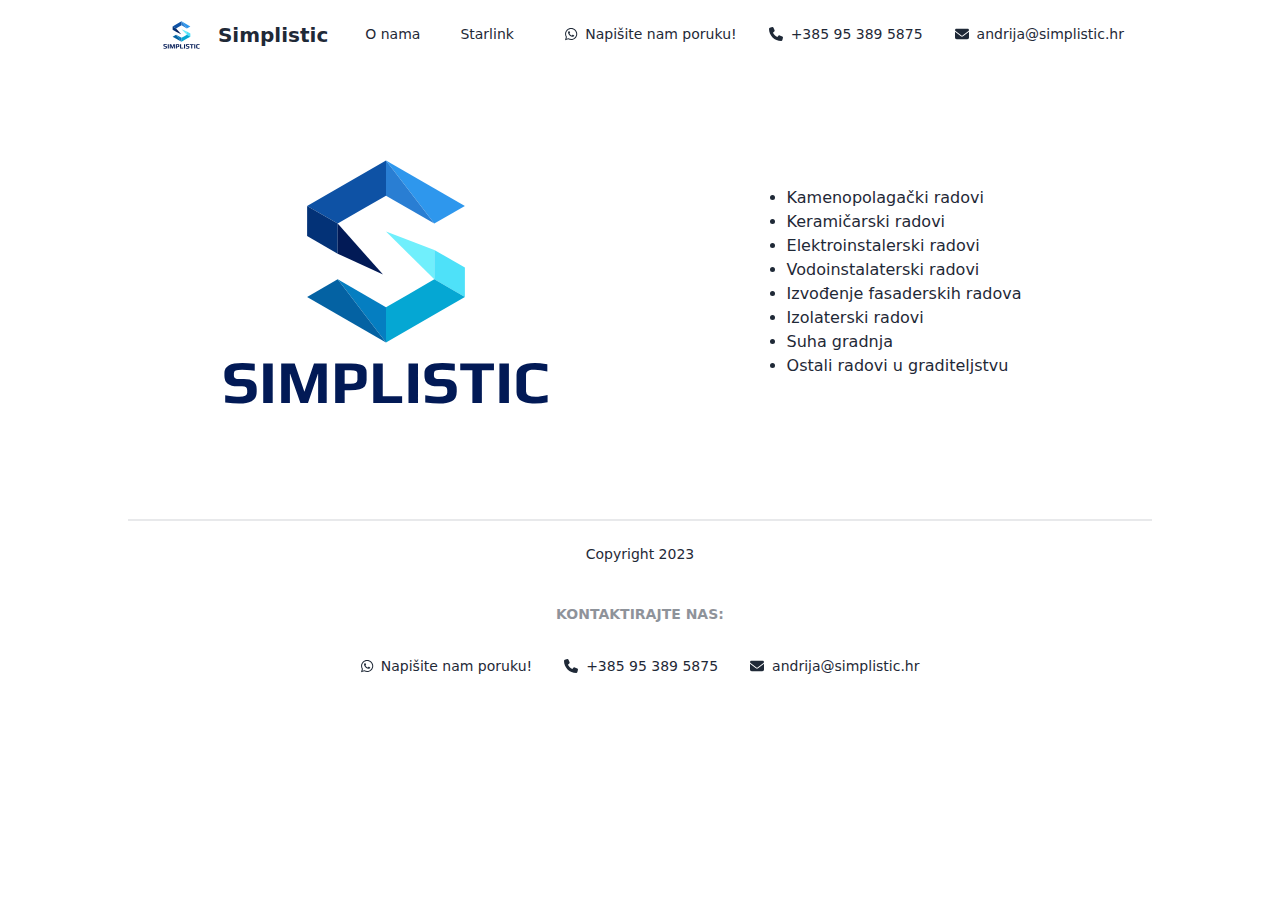
==== docs/index.html @ 5094aab7 "add starlink" ====
<!doctype html>
<html lang="en">
  <head>
    <meta charset="utf-8">
    <meta http-equiv="x-ua-compatible" content="ie=edge">
    <meta name="viewport" content="width=device-width, initial-scale=1">
    
    <meta name="description" content="Simplistic d.o.o. pruža vrhunske usluge kamenopolagačkih, keramičarskih, elektroinstalaterskih, vodoinstalaterskih, fasaderskih i izolaterskih radova te suhe gradnje. Lokalizirani u blizini Splita, naša stručnost i posvećenost kvaliteti čine nas pravim izborom za Vaše građevinske projekte. Kontaktirajte nas danas kako bismo zajedno ostvarili Vašu viziju.">
    
    <title>simplistic.hr - Home</title>
    <link rel="icon" type="image/x-icon" href="./images/favicon.ico">
    <link rel="stylesheet" type="text/css" href="./css/style.css">
    <script defer src="./js/fontawesome.min.js"></script>
    <!-- Matomo -->
    <script src="./js/analytics.js"></script>
    <script src="https://analytics.marijan.pro/matomo.js" async defer></script>
    <!-- End Matomo Code -->
  </head>
  <body>
    <div class="max-w-5xl m-auto">
      <header>
        <nav class="navbar bg-base-100">
          <div class="navbar-start">
            <a class="btn btn-ghost normal-case text-xl" href="./index.html">
              <img class="h-12" src="./images/simplistic-logo.svg" alt="simplistic.hr">
              Simplistic
            </a>
            <ul class="menu menu-horizontal px-1">
              <li><a href="./pages/about.html">O nama</a></li>
            </ul>
            <ul class="menu menu-horizontal px-1">
              <li><a href="./pages/starlink.html">Starlink</a></li>
            </ul>
          </div>
          <div class="navbar-end">
            <div class="hidden md:flex">
              <!-- external links -->
              <ul class="menu menu-horizontal px-1">
                <li>
                  <a href="https://wa.me/385953895875" class="text-sm"><i class="fa-brands fa-whatsapp"></i>Napišite nam
                    poruku!</a>
                </li>
                <li>
                  <a href="tel:+385953895875" class="text-sm"><i class="fa-solid fa-phone"></i>+385 95 389 5875</a>
                </li>
                <li>
                  <a href="mailto:andrija@simplistic.hr?subject=Upit&body=Poruka" class="text-sm"><i class="fa-solid fa-envelope"></i>andrija@simplistic.hr</a>
                </li>
              </ul>
            </div>
          </div>
        </nav>
      </header>
      <main>
        <div class="m-auto px-1">
          <div class="grid md:grid-cols-2 sm:grid-cols-1">
  <div class="container mx-auto">
    <img src="./images/simplistic-logo.svg" alt="simplistic.hr">
  </div>
  <div class="flex m-auto">
    <ul class="list-disc lis-inside pl-5">
      <li>Kamenopolagački radovi</li>
      <li>Keramičarski radovi</li>
      <li>Elektroinstalerski radovi</li>
      <li>Vodoinstalaterski radovi</li>
      <li>Izvođenje fasaderskih radova</li>
      <li>Izolaterski radovi</li>
      <li>Suha gradnja</li>
      <li>Ostali radovi u graditeljstvu</li>
    </ul>
  </div>
</div>

        </div>
      </main>
      <div class="divider"></div>
      <footer class="footer footer-center bg-base-100">
        <div>
          <p>Copyright 2023</p>
        </div>
        <div>
          <span class="footer-title">Kontaktirajte nas:</span>
          <ul class="menu menu-horizontal px-1">
            <li>
              <a href="https://wa.me/385953895875" class="text-sm"><i class="fa-brands fa-whatsapp"></i>Napišite nam poruku!</a>
            </li>
            <li>
              <a href="tel:+385953895875" class="text-sm"><i class="fa-solid fa-phone"></i>+385 95 389 5875</a>
            </li>
            <li>
              <a href="mailto:andrija@simplistic.hr?subject=Upit&body=Poruka" class="text-sm"><i class="fa-solid fa-envelope"></i>andrija@simplistic.hr</a>
            </li>
          </ul>
        </div>
      </footer>
    </div>
  </body>
</html>
---- docs/css/style.css ----
/*
! tailwindcss v3.3.3 | MIT License | https://tailwindcss.com
*/

/*
1. Prevent padding and border from affecting element width. (https://github.com/mozdevs/cssremedy/issues/4)
2. Allow adding a border to an element by just adding a border-width. (https://github.com/tailwindcss/tailwindcss/pull/116)
*/

*,
::before,
::after {
  box-sizing: border-box;
  /* 1 */
  border-width: 0;
  /* 2 */
  border-style: solid;
  /* 2 */
  border-color: #e5e7eb;
  /* 2 */
}

::before,
::after {
  --tw-content: '';
}

/*
1. Use a consistent sensible line-height in all browsers.
2. Prevent adjustments of font size after orientation changes in iOS.
3. Use a more readable tab size.
4. Use the user's configured `sans` font-family by default.
5. Use the user's configured `sans` font-feature-settings by default.
6. Use the user's configured `sans` font-variation-settings by default.
*/

html {
  line-height: 1.5;
  /* 1 */
  -webkit-text-size-adjust: 100%;
  /* 2 */
  -moz-tab-size: 4;
  /* 3 */
  -o-tab-size: 4;
     tab-size: 4;
  /* 3 */
  font-family: ui-sans-serif, system-ui, -apple-system, BlinkMacSystemFont, "Segoe UI", Roboto, "Helvetica Neue", Arial, "Noto Sans", sans-serif, "Apple Color Emoji", "Segoe UI Emoji", "Segoe UI Symbol", "Noto Color Emoji";
  /* 4 */
  font-feature-settings: normal;
  /* 5 */
  font-variation-settings: normal;
  /* 6 */
}

/*
1. Remove the margin in all browsers.
2. Inherit line-height from `html` so users can set them as a class directly on the `html` element.
*/

body {
  margin: 0;
  /* 1 */
  line-height: inherit;
  /* 2 */
}

/*
1. Add the correct height in Firefox.
2. Correct the inheritance of border color in Firefox. (https://bugzilla.mozilla.org/show_bug.cgi?id=190655)
3. Ensure horizontal rules are visible by default.
*/

hr {
  height: 0;
  /* 1 */
  color: inherit;
  /* 2 */
  border-top-width: 1px;
  /* 3 */
}

/*
Add the correct text decoration in Chrome, Edge, and Safari.
*/

abbr:where([title]) {
  -webkit-text-decoration: underline dotted;
          text-decoration: underline dotted;
}

/*
Remove the default font size and weight for headings.
*/

h1,
h2,
h3,
h4,
h5,
h6 {
  font-size: inherit;
  font-weight: inherit;
}

/*
Reset links to optimize for opt-in styling instead of opt-out.
*/

a {
  color: inherit;
  text-decoration: inherit;
}

/*
Add the correct font weight in Edge and Safari.
*/

b,
strong {
  font-weight: bolder;
}

/*
1. Use the user's configured `mono` font family by default.
2. Correct the odd `em` font sizing in all browsers.
*/

code,
kbd,
samp,
pre {
  font-family: ui-monospace, SFMono-Regular, Menlo, Monaco, Consolas, "Liberation Mono", "Courier New", monospace;
  /* 1 */
  font-size: 1em;
  /* 2 */
}

/*
Add the correct font size in all browsers.
*/

small {
  font-size: 80%;
}

/*
Prevent `sub` and `sup` elements from affecting the line height in all browsers.
*/

sub,
sup {
  font-size: 75%;
  line-height: 0;
  position: relative;
  vertical-align: baseline;
}

sub {
  bottom: -0.25em;
}

sup {
  top: -0.5em;
}

/*
1. Remove text indentation from table contents in Chrome and Safari. (https://bugs.chromium.org/p/chromium/issues/detail?id=999088, https://bugs.webkit.org/show_bug.cgi?id=201297)
2. Correct table border color inheritance in all Chrome and Safari. (https://bugs.chromium.org/p/chromium/issues/detail?id=935729, https://bugs.webkit.org/show_bug.cgi?id=195016)
3. Remove gaps between table borders by default.
*/

table {
  text-indent: 0;
  /* 1 */
  border-color: inherit;
  /* 2 */
  border-collapse: collapse;
  /* 3 */
}

/*
1. Change the font styles in all browsers.
2. Remove the margin in Firefox and Safari.
3. Remove default padding in all browsers.
*/

button,
input,
optgroup,
select,
textarea {
  font-family: inherit;
  /* 1 */
  font-feature-settings: inherit;
  /* 1 */
  font-variation-settings: inherit;
  /* 1 */
  font-size: 100%;
  /* 1 */
  font-weight: inherit;
  /* 1 */
  line-height: inherit;
  /* 1 */
  color: inherit;
  /* 1 */
  margin: 0;
  /* 2 */
  padding: 0;
  /* 3 */
}

/*
Remove the inheritance of text transform in Edge and Firefox.
*/

button,
select {
  text-transform: none;
}

/*
1. Correct the inability to style clickable types in iOS and Safari.
2. Remove default button styles.
*/

button,
[type='button'],
[type='reset'],
[type='submit'] {
  -webkit-appearance: button;
  /* 1 */
  background-color: transparent;
  /* 2 */
  background-image: none;
  /* 2 */
}

/*
Use the modern Firefox focus style for all focusable elements.
*/

:-moz-focusring {
  outline: auto;
}

/*
Remove the additional `:invalid` styles in Firefox. (https://github.com/mozilla/gecko-dev/blob/2f9eacd9d3d995c937b4251a5557d95d494c9be1/layout/style/res/forms.css#L728-L737)
*/

:-moz-ui-invalid {
  box-shadow: none;
}

/*
Add the correct vertical alignment in Chrome and Firefox.
*/

progress {
  vertical-align: baseline;
}

/*
Correct the cursor style of increment and decrement buttons in Safari.
*/

::-webkit-inner-spin-button,
::-webkit-outer-spin-button {
  height: auto;
}

/*
1. Correct the odd appearance in Chrome and Safari.
2. Correct the outline style in Safari.
*/

[type='search'] {
  -webkit-appearance: textfield;
  /* 1 */
  outline-offset: -2px;
  /* 2 */
}

/*
Remove the inner padding in Chrome and Safari on macOS.
*/

::-webkit-search-decoration {
  -webkit-appearance: none;
}

/*
1. Correct the inability to style clickable types in iOS and Safari.
2. Change font properties to `inherit` in Safari.
*/

::-webkit-file-upload-button {
  -webkit-appearance: button;
  /* 1 */
  font: inherit;
  /* 2 */
}

/*
Add the correct display in Chrome and Safari.
*/

summary {
  display: list-item;
}

/*
Removes the default spacing and border for appropriate elements.
*/

blockquote,
dl,
dd,
h1,
h2,
h3,
h4,
h5,
h6,
hr,
figure,
p,
pre {
  margin: 0;
}

fieldset {
  margin: 0;
  padding: 0;
}

legend {
  padding: 0;
}

ol,
ul,
menu {
  list-style: none;
  margin: 0;
  padding: 0;
}

/*
Reset default styling for dialogs.
*/

dialog {
  padding: 0;
}

/*
Prevent resizing textareas horizontally by default.
*/

textarea {
  resize: vertical;
}

/*
1. Reset the default placeholder opacity in Firefox. (https://github.com/tailwindlabs/tailwindcss/issues/3300)
2. Set the default placeholder color to the user's configured gray 400 color.
*/

input::-moz-placeholder, textarea::-moz-placeholder {
  opacity: 1;
  /* 1 */
  color: #9ca3af;
  /* 2 */
}

input::placeholder,
textarea::placeholder {
  opacity: 1;
  /* 1 */
  color: #9ca3af;
  /* 2 */
}

/*
Set the default cursor for buttons.
*/

button,
[role="button"] {
  cursor: pointer;
}

/*
Make sure disabled buttons don't get the pointer cursor.
*/

:disabled {
  cursor: default;
}

/*
1. Make replaced elements `display: block` by default. (https://github.com/mozdevs/cssremedy/issues/14)
2. Add `vertical-align: middle` to align replaced elements more sensibly by default. (https://github.com/jensimmons/cssremedy/issues/14#issuecomment-634934210)
   This can trigger a poorly considered lint error in some tools but is included by design.
*/

img,
svg,
video,
canvas,
audio,
iframe,
embed,
object {
  display: block;
  /* 1 */
  vertical-align: middle;
  /* 2 */
}

/*
Constrain images and videos to the parent width and preserve their intrinsic aspect ratio. (https://github.com/mozdevs/cssremedy/issues/14)
*/

img,
video {
  max-width: 100%;
  height: auto;
}

/* Make elements with the HTML hidden attribute stay hidden by default */

[hidden] {
  display: none;
}

:root,
[data-theme] {
  background-color: hsl(var(--b1) / var(--tw-bg-opacity, 1));
  color: hsl(var(--bc) / var(--tw-text-opacity, 1));
}

html {
  -webkit-tap-highlight-color: transparent;
}

:root {
  color-scheme: light;
  --pf: 259 94% 44%;
  --sf: 314 100% 40%;
  --af: 174 75% 39%;
  --nf: 214 20% 14%;
  --in: 198 93% 60%;
  --su: 158 64% 52%;
  --wa: 43 96% 56%;
  --er: 0 91% 71%;
  --inc: 198 100% 12%;
  --suc: 158 100% 10%;
  --wac: 43 100% 11%;
  --erc: 0 100% 14%;
  --rounded-box: 1rem;
  --rounded-btn: 0.5rem;
  --rounded-badge: 1.9rem;
  --animation-btn: 0.25s;
  --animation-input: .2s;
  --btn-text-case: uppercase;
  --btn-focus-scale: 0.95;
  --border-btn: 1px;
  --tab-border: 1px;
  --tab-radius: 0.5rem;
  --p: 259 94% 51%;
  --pc: 259 96% 91%;
  --s: 314 100% 47%;
  --sc: 314 100% 91%;
  --a: 174 75% 46%;
  --ac: 174 75% 11%;
  --n: 214 20% 21%;
  --nc: 212 19% 87%;
  --b1: 0 0% 100%;
  --b2: 0 0% 95%;
  --b3: 180 2% 90%;
  --bc: 215 28% 17%;
}

[data-theme=light] {
  color-scheme: light;
  --pf: 259 94% 44%;
  --sf: 314 100% 40%;
  --af: 174 75% 39%;
  --nf: 214 20% 14%;
  --in: 198 93% 60%;
  --su: 158 64% 52%;
  --wa: 43 96% 56%;
  --er: 0 91% 71%;
  --inc: 198 100% 12%;
  --suc: 158 100% 10%;
  --wac: 43 100% 11%;
  --erc: 0 100% 14%;
  --rounded-box: 1rem;
  --rounded-btn: 0.5rem;
  --rounded-badge: 1.9rem;
  --animation-btn: 0.25s;
  --animation-input: .2s;
  --btn-text-case: uppercase;
  --btn-focus-scale: 0.95;
  --border-btn: 1px;
  --tab-border: 1px;
  --tab-radius: 0.5rem;
  --p: 259 94% 51%;
  --pc: 259 96% 91%;
  --s: 314 100% 47%;
  --sc: 314 100% 91%;
  --a: 174 75% 46%;
  --ac: 174 75% 11%;
  --n: 214 20% 21%;
  --nc: 212 19% 87%;
  --b1: 0 0% 100%;
  --b2: 0 0% 95%;
  --b3: 180 2% 90%;
  --bc: 215 28% 17%;
}

[data-theme=cupcake] {
  color-scheme: light;
  --pf: 183 47% 52%;
  --sf: 338 71% 71%;
  --af: 39 84% 51%;
  --nf: 280 46% 7%;
  --in: 198 93% 60%;
  --su: 158 64% 52%;
  --wa: 43 96% 56%;
  --er: 0 91% 71%;
  --pc: 183 20% 13%;
  --sc: 340 15% 16%;
  --ac: 37 41% 13%;
  --nc: 283 9% 81%;
  --inc: 198 100% 12%;
  --suc: 158 100% 10%;
  --wac: 43 100% 11%;
  --erc: 0 100% 14%;
  --rounded-box: 1rem;
  --rounded-badge: 1.9rem;
  --animation-btn: 0.25s;
  --animation-input: .2s;
  --btn-text-case: uppercase;
  --btn-focus-scale: 0.95;
  --border-btn: 1px;
  --p: 183 47% 59%;
  --s: 338 71% 78%;
  --a: 39 84% 58%;
  --n: 280 46% 14%;
  --b1: 24 33% 97%;
  --b2: 27 22% 92%;
  --b3: 23 14% 89%;
  --bc: 280 46% 14%;
  --rounded-btn: 1.9rem;
  --tab-border: 2px;
  --tab-radius: .5rem;
}

*, ::before, ::after {
  --tw-border-spacing-x: 0;
  --tw-border-spacing-y: 0;
  --tw-translate-x: 0;
  --tw-translate-y: 0;
  --tw-rotate: 0;
  --tw-skew-x: 0;
  --tw-skew-y: 0;
  --tw-scale-x: 1;
  --tw-scale-y: 1;
  --tw-pan-x:  ;
  --tw-pan-y:  ;
  --tw-pinch-zoom:  ;
  --tw-scroll-snap-strictness: proximity;
  --tw-gradient-from-position:  ;
  --tw-gradient-via-position:  ;
  --tw-gradient-to-position:  ;
  --tw-ordinal:  ;
  --tw-slashed-zero:  ;
  --tw-numeric-figure:  ;
  --tw-numeric-spacing:  ;
  --tw-numeric-fraction:  ;
  --tw-ring-inset:  ;
  --tw-ring-offset-width: 0px;
  --tw-ring-offset-color: #fff;
  --tw-ring-color: rgb(59 130 246 / 0.5);
  --tw-ring-offset-shadow: 0 0 #0000;
  --tw-ring-shadow: 0 0 #0000;
  --tw-shadow: 0 0 #0000;
  --tw-shadow-colored: 0 0 #0000;
  --tw-blur:  ;
  --tw-brightness:  ;
  --tw-contrast:  ;
  --tw-grayscale:  ;
  --tw-hue-rotate:  ;
  --tw-invert:  ;
  --tw-saturate:  ;
  --tw-sepia:  ;
  --tw-drop-shadow:  ;
  --tw-backdrop-blur:  ;
  --tw-backdrop-brightness:  ;
  --tw-backdrop-contrast:  ;
  --tw-backdrop-grayscale:  ;
  --tw-backdrop-hue-rotate:  ;
  --tw-backdrop-invert:  ;
  --tw-backdrop-opacity:  ;
  --tw-backdrop-saturate:  ;
  --tw-backdrop-sepia:  ;
}

::backdrop {
  --tw-border-spacing-x: 0;
  --tw-border-spacing-y: 0;
  --tw-translate-x: 0;
  --tw-translate-y: 0;
  --tw-rotate: 0;
  --tw-skew-x: 0;
  --tw-skew-y: 0;
  --tw-scale-x: 1;
  --tw-scale-y: 1;
  --tw-pan-x:  ;
  --tw-pan-y:  ;
  --tw-pinch-zoom:  ;
  --tw-scroll-snap-strictness: proximity;
  --tw-gradient-from-position:  ;
  --tw-gradient-via-position:  ;
  --tw-gradient-to-position:  ;
  --tw-ordinal:  ;
  --tw-slashed-zero:  ;
  --tw-numeric-figure:  ;
  --tw-numeric-spacing:  ;
  --tw-numeric-fraction:  ;
  --tw-ring-inset:  ;
  --tw-ring-offset-width: 0px;
  --tw-ring-offset-color: #fff;
  --tw-ring-color: rgb(59 130 246 / 0.5);
  --tw-ring-offset-shadow: 0 0 #0000;
  --tw-ring-shadow: 0 0 #0000;
  --tw-shadow: 0 0 #0000;
  --tw-shadow-colored: 0 0 #0000;
  --tw-blur:  ;
  --tw-brightness:  ;
  --tw-contrast:  ;
  --tw-grayscale:  ;
  --tw-hue-rotate:  ;
  --tw-invert:  ;
  --tw-saturate:  ;
  --tw-sepia:  ;
  --tw-drop-shadow:  ;
  --tw-backdrop-blur:  ;
  --tw-backdrop-brightness:  ;
  --tw-backdrop-contrast:  ;
  --tw-backdrop-grayscale:  ;
  --tw-backdrop-hue-rotate:  ;
  --tw-backdrop-invert:  ;
  --tw-backdrop-opacity:  ;
  --tw-backdrop-saturate:  ;
  --tw-backdrop-sepia:  ;
}

.container {
  width: 100%;
}

@media (min-width: 640px) {
  .container {
    max-width: 640px;
  }
}

@media (min-width: 768px) {
  .container {
    max-width: 768px;
  }
}

@media (min-width: 1024px) {
  .container {
    max-width: 1024px;
  }
}

@media (min-width: 1280px) {
  .container {
    max-width: 1280px;
  }
}

@media (min-width: 1536px) {
  .container {
    max-width: 1536px;
  }
}

@media (hover:hover) {
  .menu :where(li:not(.menu-title):not(.disabled) > *:not(ul):not(details):not(.menu-title)):where(.active), .menu :where(li:not(.menu-title):not(.disabled) > details > summary:not(.menu-title)):where(.active) {
    --tw-bg-opacity: 1;
    background-color: hsl(var(--n) / var(--tw-bg-opacity));
    --tw-text-opacity: 1;
    color: hsl(var(--nc) / var(--tw-text-opacity));
  }

  .table tr.hover:hover,
  .table tr.hover:nth-child(even):hover {
    --tw-bg-opacity: 1;
    background-color: hsl(var(--b2) / var(--tw-bg-opacity));
  }

  .table-zebra tr.hover:hover,
  .table-zebra tr.hover:nth-child(even):hover {
    --tw-bg-opacity: 1;
    background-color: hsl(var(--b3) / var(--tw-bg-opacity));
  }
}

.btn {
  display: inline-flex;
  flex-shrink: 0;
  cursor: pointer;
  -webkit-user-select: none;
     -moz-user-select: none;
          user-select: none;
  flex-wrap: wrap;
  align-items: center;
  justify-content: center;
  border-color: transparent;
  border-color: hsl(var(--b2) / var(--tw-border-opacity));
  text-align: center;
  transition-property: color, background-color, border-color, text-decoration-color, fill, stroke, opacity, box-shadow, transform, filter, -webkit-backdrop-filter;
  transition-property: color, background-color, border-color, text-decoration-color, fill, stroke, opacity, box-shadow, transform, filter, backdrop-filter;
  transition-property: color, background-color, border-color, text-decoration-color, fill, stroke, opacity, box-shadow, transform, filter, backdrop-filter, -webkit-backdrop-filter;
  transition-duration: 200ms;
  transition-timing-function: cubic-bezier(0.4, 0, 0.2, 1);
  border-radius: var(--rounded-btn, 0.5rem);
  height: 3rem;
  padding-left: 1rem;
  padding-right: 1rem;
  font-size: 0.875rem;
  line-height: 1.25rem;
  line-height: 1em;
  min-height: 3rem;
  gap: 0.5rem;
  font-weight: 600;
  text-decoration-line: none;
  border-width: var(--border-btn, 1px);
  animation: button-pop var(--animation-btn, 0.25s) ease-out;
  text-transform: var(--btn-text-case, uppercase);
  --tw-border-opacity: 1;
  --tw-bg-opacity: 1;
  background-color: hsl(var(--b2) / var(--tw-bg-opacity));
  --tw-text-opacity: 1;
  color: hsl(var(--bc) / var(--tw-text-opacity));
  outline-color: hsl(var(--bc) / 1);
}

.btn-disabled,
  .btn[disabled],
  .btn:disabled {
  pointer-events: none;
  --tw-border-opacity: 0;
  background-color: hsl(var(--n) / var(--tw-bg-opacity));
  --tw-bg-opacity: 0.2;
  color: hsl(var(--bc) / var(--tw-text-opacity));
  --tw-text-opacity: 0.2;
}

.btn-group > input[type="radio"].btn {
  -webkit-appearance: none;
     -moz-appearance: none;
          appearance: none;
}

.btn-group > input[type="radio"].btn:before {
  content: attr(data-title);
}

.btn:is(input[type="checkbox"]),
.btn:is(input[type="radio"]) {
  -webkit-appearance: none;
     -moz-appearance: none;
          appearance: none;
}

.btn:is(input[type="checkbox"]):after,
.btn:is(input[type="radio"]):after {
  --tw-content: attr(aria-label);
  content: var(--tw-content);
}

.divider {
  display: flex;
  flex-direction: row;
  align-items: center;
  align-self: stretch;
  margin-top: 1rem;
  margin-bottom: 1rem;
  height: 1rem;
  white-space: nowrap;
}

.divider:before,
  .divider:after {
  content: "";
  flex-grow: 1;
  height: 0.125rem;
  width: 100%;
}

@media (hover: hover) {
  .btn:hover {
    --tw-border-opacity: 1;
    border-color: hsl(var(--b3) / var(--tw-border-opacity));
    --tw-bg-opacity: 1;
    background-color: hsl(var(--b3) / var(--tw-bg-opacity));
  }

  .btn.glass:hover {
    --glass-opacity: 25%;
    --glass-border-opacity: 15%;
  }

  .btn-ghost:hover {
    --tw-border-opacity: 0;
    background-color: hsl(var(--bc) / var(--tw-bg-opacity));
    --tw-bg-opacity: 0.2;
  }

  .btn-disabled:hover,
    .btn[disabled]:hover,
    .btn:disabled:hover {
    --tw-border-opacity: 0;
    background-color: hsl(var(--n) / var(--tw-bg-opacity));
    --tw-bg-opacity: 0.2;
    color: hsl(var(--bc) / var(--tw-text-opacity));
    --tw-text-opacity: 0.2;
  }

  .btn:is(input[type="checkbox"]:checked):hover, .btn:is(input[type="radio"]:checked):hover {
    --tw-border-opacity: 1;
    border-color: hsl(var(--pf) / var(--tw-border-opacity));
    --tw-bg-opacity: 1;
    background-color: hsl(var(--pf) / var(--tw-bg-opacity));
  }

  .menu :where(li:not(.menu-title):not(.disabled) > *:not(ul):not(details):not(.menu-title)):not(.active):hover, .menu :where(li:not(.menu-title):not(.disabled) > details > summary:not(.menu-title)):not(.active):hover {
    cursor: pointer;
    background-color: hsl(var(--bc) / 0.1);
    --tw-text-opacity: 1;
    color: hsl(var(--bc) / var(--tw-text-opacity));
    outline: 2px solid transparent;
    outline-offset: 2px;
  }
}

.footer {
  display: grid;
  width: 100%;
  grid-auto-flow: row;
  place-items: start;
  row-gap: 2.5rem;
  -moz-column-gap: 1rem;
       column-gap: 1rem;
  font-size: 0.875rem;
  line-height: 1.25rem;
}

.footer > * {
  display: grid;
  place-items: start;
  gap: 0.5rem;
}

.footer-center {
  place-items: center;
  text-align: center;
}

.footer-center > * {
  place-items: center;
}

@media (min-width: 48rem) {
  .footer {
    grid-auto-flow: column;
  }

  .footer-center {
    grid-auto-flow: row dense;
  }
}

.join {
  display: inline-flex;
  align-items: stretch;
  border-radius: var(--rounded-btn, 0.5rem);
}

.join * {
  border-radius: inherit;
}

.join :where(.join-item) {
  border-top-right-radius: 0;
  border-bottom-right-radius: 0;
  border-bottom-left-radius: 0;
  border-top-left-radius: 0;
}

.join .join-item:not(:first-child):not(:last-child),
  .join *:not(:first-child):not(:last-child) .join-item {
  border-top-right-radius: 0;
  border-bottom-right-radius: 0;
  border-bottom-left-radius: 0;
  border-top-left-radius: 0;
}

.join .join-item:first-child:not(:last-child),
  .join *:first-child:not(:last-child) .join-item {
  border-top-right-radius: 0;
  border-bottom-right-radius: 0;
}

.join :where(.join-item:first-child:not(:last-child)),
  .join :where(*:first-child:not(:last-child) .join-item) {
  border-bottom-left-radius: inherit;
  border-top-left-radius: inherit;
}

.join .join-item:last-child:not(:first-child),
  .join *:last-child:not(:first-child) .join-item {
  border-bottom-left-radius: 0;
  border-top-left-radius: 0;
}

.join :where(.join-item:last-child:not(:first-child)),
  .join :where(*:last-child:not(:first-child) .join-item) {
  border-top-right-radius: inherit;
  border-bottom-right-radius: inherit;
}

.link {
  cursor: pointer;
  text-decoration-line: underline;
}

.mask {
  -webkit-mask-size: contain;
          mask-size: contain;
  -webkit-mask-repeat: no-repeat;
          mask-repeat: no-repeat;
  -webkit-mask-position: center;
          mask-position: center;
}

.menu {
  display: flex;
  flex-direction: column;
  flex-wrap: wrap;
  font-size: 0.875rem;
  line-height: 1.25rem;
  padding: 0.5rem;
}

.menu :where(li ul) {
  position: relative;
  white-space: nowrap;
  margin-left: 1rem;
  padding-left: 0.5rem;
}

.menu :where(li:not(.menu-title) > *:not(ul):not(details):not(.menu-title)),
  .menu :where(li:not(.menu-title) > details > summary:not(.menu-title)) {
  display: grid;
  grid-auto-flow: column;
  align-content: flex-start;
  align-items: center;
  gap: 0.5rem;
  grid-auto-columns: max-content auto max-content;
  -webkit-user-select: none;
     -moz-user-select: none;
          user-select: none;
  padding-left: 1rem;
  padding-right: 1rem;
  padding-top: 0.5rem;
  padding-bottom: 0.5rem;
  text-align: left;
  transition-property: color, background-color, border-color, text-decoration-color, fill, stroke, opacity, box-shadow, transform, filter, -webkit-backdrop-filter;
  transition-property: color, background-color, border-color, text-decoration-color, fill, stroke, opacity, box-shadow, transform, filter, backdrop-filter;
  transition-property: color, background-color, border-color, text-decoration-color, fill, stroke, opacity, box-shadow, transform, filter, backdrop-filter, -webkit-backdrop-filter;
  transition-duration: 200ms;
  transition-timing-function: cubic-bezier(0.4, 0, 0.2, 1);
  border-radius: var(--rounded-btn, 0.5rem);
}

.menu li.disabled {
  cursor: not-allowed;
  -webkit-user-select: none;
     -moz-user-select: none;
          user-select: none;
  color: hsl(var(--bc) / 0.3);
}

.menu :where(li > .menu-dropdown:not(.menu-dropdown-show)) {
  display: none;
}

:where(.menu li) {
  position: relative;
  display: flex;
  flex-shrink: 0;
  flex-direction: column;
  flex-wrap: wrap;
  align-items: stretch;
}

:where(.menu li) .badge {
  justify-self: end;
}

.navbar {
  display: flex;
  align-items: center;
  padding: var(--navbar-padding, 0.5rem);
  min-height: 4rem;
  width: 100%;
}

:where(.navbar > *) {
  display: inline-flex;
  align-items: center;
}

.navbar-start {
  width: 50%;
  justify-content: flex-start;
}

.navbar-end {
  width: 50%;
  justify-content: flex-end;
}

.radio {
  flex-shrink: 0;
  --chkbg: var(--bc);
  height: 1.5rem;
  width: 1.5rem;
  cursor: pointer;
  -webkit-appearance: none;
     -moz-appearance: none;
          appearance: none;
  border-radius: 9999px;
  border-width: 1px;
  border-color: hsl(var(--bc) / var(--tw-border-opacity));
  --tw-border-opacity: 0.2;
}

.stack {
  display: inline-grid;
  place-items: center;
  align-items: flex-end;
}

.stack > * {
  grid-column-start: 1;
  grid-row-start: 1;
  transform: translateY(10%) scale(0.9);
  z-index: 1;
  width: 100%;
  opacity: 0.6;
}

.stack > *:nth-child(2) {
  transform: translateY(5%) scale(0.95);
  z-index: 2;
  opacity: 0.8;
}

.stack > *:nth-child(1) {
  transform: translateY(0) scale(1);
  z-index: 3;
  opacity: 1;
}

.table {
  position: relative;
  width: 100%;
  text-align: left;
  font-size: 0.875rem;
  line-height: 1.25rem;
  border-radius: var(--rounded-box, 1rem);
}

.table :where(.table-pin-rows thead tr) {
  position: sticky;
  top: 0px;
  z-index: 1;
  --tw-bg-opacity: 1;
  background-color: hsl(var(--b1) / var(--tw-bg-opacity));
}

.table :where(.table-pin-rows tfoot tr) {
  position: sticky;
  bottom: 0px;
  z-index: 1;
  --tw-bg-opacity: 1;
  background-color: hsl(var(--b1) / var(--tw-bg-opacity));
}

.table :where(.table-pin-cols tr th) {
  position: sticky;
  left: 0px;
  right: 0px;
  --tw-bg-opacity: 1;
  background-color: hsl(var(--b1) / var(--tw-bg-opacity));
}

.btm-nav > *:where(.active) {
  border-top-width: 2px;
  --tw-bg-opacity: 1;
  background-color: hsl(var(--b1) / var(--tw-bg-opacity));
}

.btn:active:hover,
  .btn:active:focus {
  animation: button-pop 0s ease-out;
  transform: scale(var(--btn-focus-scale, 0.97));
}

.btn:focus-visible {
  outline-style: solid;
  outline-width: 2px;
  outline-offset: 2px;
}

.btn.glass {
  --tw-shadow: 0 0 #0000;
  --tw-shadow-colored: 0 0 #0000;
  box-shadow: var(--tw-ring-offset-shadow, 0 0 #0000), var(--tw-ring-shadow, 0 0 #0000), var(--tw-shadow);
  outline-color: currentColor;
}

.btn.glass.btn-active {
  --glass-opacity: 25%;
  --glass-border-opacity: 15%;
}

.btn-ghost {
  border-width: 1px;
  border-color: transparent;
  background-color: transparent;
  color: currentColor;
  --tw-shadow: 0 0 #0000;
  --tw-shadow-colored: 0 0 #0000;
  box-shadow: var(--tw-ring-offset-shadow, 0 0 #0000), var(--tw-ring-shadow, 0 0 #0000), var(--tw-shadow);
  outline-color: currentColor;
}

.btn-ghost.btn-active {
  --tw-border-opacity: 0;
  background-color: hsl(var(--bc) / var(--tw-bg-opacity));
  --tw-bg-opacity: 0.2;
}

.btn-group > input[type="radio"]:checked.btn,
  .btn-group > .btn-active {
  --tw-border-opacity: 1;
  border-color: hsl(var(--p) / var(--tw-border-opacity));
  --tw-bg-opacity: 1;
  background-color: hsl(var(--p) / var(--tw-bg-opacity));
  --tw-text-opacity: 1;
  color: hsl(var(--pc) / var(--tw-text-opacity));
}

.btn-group > input[type="radio"]:checked.btn:focus-visible, .btn-group > .btn-active:focus-visible {
  outline-style: solid;
  outline-width: 2px;
  outline-color: hsl(var(--p) / 1);
}

.btn:is(input[type="checkbox"]:checked),
.btn:is(input[type="radio"]:checked) {
  --tw-border-opacity: 1;
  border-color: hsl(var(--p) / var(--tw-border-opacity));
  --tw-bg-opacity: 1;
  background-color: hsl(var(--p) / var(--tw-bg-opacity));
  --tw-text-opacity: 1;
  color: hsl(var(--pc) / var(--tw-text-opacity));
}

.btn:is(input[type="checkbox"]:checked):focus-visible, .btn:is(input[type="radio"]:checked):focus-visible {
  outline-color: hsl(var(--p) / 1);
}

@keyframes button-pop {
  0% {
    transform: scale(var(--btn-focus-scale, 0.98));
  }

  40% {
    transform: scale(1.02);
  }

  100% {
    transform: scale(1);
  }
}

@keyframes checkmark {
  0% {
    background-position-y: 5px;
  }

  50% {
    background-position-y: -2px;
  }

  100% {
    background-position-y: 0;
  }
}

.divider:before {
  background-color: hsl(var(--bc) / var(--tw-bg-opacity));
  --tw-bg-opacity: 0.1;
}

.divider:after {
  background-color: hsl(var(--bc) / var(--tw-bg-opacity));
  --tw-bg-opacity: 0.1;
}

.divider:not(:empty) {
  gap: 1rem;
}

.footer-title {
  margin-bottom: 0.5rem;
  font-weight: 700;
  text-transform: uppercase;
  opacity: 0.5;
}

.join > :where(*:not(:first-child)) {
  margin-top: 0px;
  margin-bottom: 0px;
  margin-left: -1px;
}

.link:focus {
  outline: 2px solid transparent;
  outline-offset: 2px;
}

.link:focus-visible {
  outline: 2px solid currentColor;
  outline-offset: 2px;
}

.menu :where(li:empty) {
  background-color: hsl(var(--bc) / 0.1);
  margin: 0.5rem 1rem;
  height: 1px;
}

.menu :where(li ul):before {
  position: absolute;
  left: 0px;
  top: 0.75rem;
  bottom: 0.75rem;
  width: 1px;
  background-color: hsl(var(--bc) / 0.1);
  content: "";
}

.menu :where(li:not(.menu-title):not(.disabled) > *:not(ul):not(details):not(.menu-title)):not(.active).focus,
    .menu :where(li:not(.menu-title):not(.disabled) > *:not(ul):not(details):not(.menu-title)):not(.active):focus,
    .menu :where(li:not(.menu-title):not(.disabled) > details > summary:not(.menu-title)):not(.active).focus,
    .menu :where(li:not(.menu-title):not(.disabled) > details > summary:not(.menu-title)):not(.active):focus {
  cursor: pointer;
  background-color: hsl(var(--bc) / 0.1);
  --tw-text-opacity: 1;
  color: hsl(var(--bc) / var(--tw-text-opacity));
  outline: 2px solid transparent;
  outline-offset: 2px;
}

.menu :where(li:not(.menu-title):not(.disabled) > *:not(ul):not(details):not(.menu-title)):active,
    .menu :where(li:not(.menu-title):not(.disabled) > *:not(ul):not(details):not(.menu-title)):where(.active),
    .menu :where(li:not(.menu-title):not(.disabled) > details > summary:not(.menu-title)):active,
    .menu :where(li:not(.menu-title):not(.disabled) > details > summary:not(.menu-title)):where(.active) {
  --tw-bg-opacity: 1;
  background-color: hsl(var(--n) / var(--tw-bg-opacity));
  --tw-text-opacity: 1;
  color: hsl(var(--nc) / var(--tw-text-opacity));
}

.menu :where(li > details > summary)::-webkit-details-marker {
  display: none;
}

.menu :where(li > details > summary):after,
  .menu :where(li > .menu-dropdown-toggle):after {
  justify-self: end;
  display: block;
  margin-top: -0.5rem;
  height: 0.5rem;
  width: 0.5rem;
  transform: rotate(45deg);
  transition-property: transform, margin-top;
  transition-duration: 0.3s;
  transition-timing-function: cubic-bezier(0.4, 0, 0.2, 1);
  content: "";
  transform-origin: 75% 75%;
  box-shadow: 2px 2px;
  pointer-events: none;
}

.menu :where(li > details[open] > summary):after,
  .menu :where(li > .menu-dropdown-toggle.menu-dropdown-show):after {
  transform: rotate(225deg);
  margin-top: 0;
}

.menu .menu-title {
  padding-left: 1rem;
  padding-right: 1rem;
  padding-top: 0.5rem;
  padding-bottom: 0.5rem;
  font-size: 0.875rem;
  line-height: 1.25rem;
  font-weight: 700;
  color: hsl(var(--bc) / 0.4);
}

.mockup-phone .camera {
  position: relative;
  top: 0px;
  left: 0px;
  background: #000;
  height: 25px;
  width: 150px;
  margin: 0 auto;
  border-bottom-left-radius: 17px;
  border-bottom-right-radius: 17px;
  z-index: 11;
}

.mockup-phone .camera:before {
  content: "";
  position: absolute;
  top: 35%;
  left: 50%;
  width: 50px;
  height: 4px;
  border-radius: 5px;
  background-color: #0c0b0e;
  transform: translate(-50%, -50%);
}

.mockup-phone .camera:after {
  content: "";
  position: absolute;
  top: 20%;
  left: 70%;
  width: 8px;
  height: 8px;
  border-radius: 5px;
  background-color: #0f0b25;
}

.mockup-phone .display {
  overflow: hidden;
  border-radius: 40px;
  margin-top: -25px;
}

@keyframes modal-pop {
  0% {
    opacity: 0;
  }
}

@keyframes progress-loading {
  50% {
    background-position-x: -115%;
  }
}

.radio:focus-visible {
  outline-style: solid;
  outline-width: 2px;
  outline-offset: 2px;
  outline-color: hsl(var(--bc) / 1);
}

.radio:checked,
  .radio[aria-checked="true"] {
  --tw-bg-opacity: 1;
  background-color: hsl(var(--bc) / var(--tw-bg-opacity));
  animation: radiomark var(--animation-input, 0.2s) ease-in-out;
  box-shadow: 0 0 0 4px hsl(var(--b1)) inset, 0 0 0 4px hsl(var(--b1)) inset;
}

.radio:disabled {
  cursor: not-allowed;
  opacity: 0.2;
}

@keyframes radiomark {
  0% {
    box-shadow: 0 0 0 12px hsl(var(--b1)) inset, 0 0 0 12px hsl(var(--b1)) inset;
  }

  50% {
    box-shadow: 0 0 0 3px hsl(var(--b1)) inset, 0 0 0 3px hsl(var(--b1)) inset;
  }

  100% {
    box-shadow: 0 0 0 4px hsl(var(--b1)) inset, 0 0 0 4px hsl(var(--b1)) inset;
  }
}

@keyframes rating-pop {
  0% {
    transform: translateY(-0.125em);
  }

  40% {
    transform: translateY(-0.125em);
  }

  100% {
    transform: translateY(0);
  }
}

.table :where(th, td) {
  padding-left: 1rem;
  padding-right: 1rem;
  padding-top: 0.75rem;
  padding-bottom: 0.75rem;
  vertical-align: middle;
}

.table tr.active,
  .table tr.active:nth-child(even),
  .table-zebra tbody tr:nth-child(even) {
  --tw-bg-opacity: 1;
  background-color: hsl(var(--b2) / var(--tw-bg-opacity));
}

.table-zebra tr.active,
    .table-zebra tr.active:nth-child(even),
    .table-zebra-zebra tbody tr:nth-child(even) {
  --tw-bg-opacity: 1;
  background-color: hsl(var(--b3) / var(--tw-bg-opacity));
}

.table :where(thead, tbody) :where(tr:not(:last-child)),
    .table :where(thead, tbody) :where(tr:first-child:last-child) {
  border-bottom-width: 1px;
  --tw-border-opacity: 1;
  border-bottom-color: hsl(var(--b2) / var(--tw-border-opacity));
}

.table :where(thead, tfoot) {
  white-space: nowrap;
  font-size: 0.75rem;
  line-height: 1rem;
  font-weight: 700;
  color: hsl(var(--bc) / 0.6);
}

@keyframes toast-pop {
  0% {
    transform: scale(0.9);
    opacity: 0;
  }

  100% {
    transform: scale(1);
    opacity: 1;
  }
}

.artboard.phone {
  width: 320px;
}

.btm-nav-xs > *:where(.active) {
  border-top-width: 1px;
}

.btm-nav-sm > *:where(.active) {
  border-top-width: 2px;
}

.btm-nav-md > *:where(.active) {
  border-top-width: 2px;
}

.btm-nav-lg > *:where(.active) {
  border-top-width: 4px;
}

.join.join-vertical {
  flex-direction: column;
}

.join.join-vertical .join-item:first-child:not(:last-child),
  .join.join-vertical *:first-child:not(:last-child) .join-item {
  border-bottom-left-radius: 0;
  border-bottom-right-radius: 0;
  border-top-left-radius: inherit;
  border-top-right-radius: inherit;
}

.join.join-vertical .join-item:last-child:not(:first-child),
  .join.join-vertical *:last-child:not(:first-child) .join-item {
  border-top-left-radius: 0;
  border-top-right-radius: 0;
  border-bottom-left-radius: inherit;
  border-bottom-right-radius: inherit;
}

.join.join-horizontal {
  flex-direction: row;
}

.join.join-horizontal .join-item:first-child:not(:last-child),
  .join.join-horizontal *:first-child:not(:last-child) .join-item {
  border-bottom-right-radius: 0;
  border-top-right-radius: 0;
  border-bottom-left-radius: inherit;
  border-top-left-radius: inherit;
}

.join.join-horizontal .join-item:last-child:not(:first-child),
  .join.join-horizontal *:last-child:not(:first-child) .join-item {
  border-bottom-left-radius: 0;
  border-top-left-radius: 0;
  border-bottom-right-radius: inherit;
  border-top-right-radius: inherit;
}

.menu-horizontal {
  display: inline-flex;
  flex-direction: row;
}

.menu-horizontal > li:not(.menu-title) > details > ul {
  position: absolute;
}

.avatar.online:before {
  content: "";
  position: absolute;
  z-index: 10;
  display: block;
  border-radius: 9999px;
  --tw-bg-opacity: 1;
  background-color: hsl(var(--su) / var(--tw-bg-opacity));
  outline-style: solid;
  outline-width: 2px;
  outline-color: hsl(var(--b1) / 1);
  width: 15%;
  height: 15%;
  top: 7%;
  right: 7%;
}

.btn-group .btn:not(:first-child):not(:last-child) {
  border-top-left-radius: 0;
  border-top-right-radius: 0;
  border-bottom-left-radius: 0;
  border-bottom-right-radius: 0;
}

.btn-group .btn:first-child:not(:last-child) {
  margin-top: -0px;
  margin-left: -1px;
  border-top-left-radius: var(--rounded-btn, 0.5rem);
  border-top-right-radius: 0;
  border-bottom-left-radius: var(--rounded-btn, 0.5rem);
  border-bottom-right-radius: 0;
}

.btn-group .btn:last-child:not(:first-child) {
  border-top-left-radius: 0;
  border-top-right-radius: var(--rounded-btn, 0.5rem);
  border-bottom-left-radius: 0;
  border-bottom-right-radius: var(--rounded-btn, 0.5rem);
}

.btn-group-horizontal .btn:not(:first-child):not(:last-child) {
  border-top-left-radius: 0;
  border-top-right-radius: 0;
  border-bottom-left-radius: 0;
  border-bottom-right-radius: 0;
}

.btn-group-horizontal .btn:first-child:not(:last-child) {
  margin-top: -0px;
  margin-left: -1px;
  border-top-left-radius: var(--rounded-btn, 0.5rem);
  border-top-right-radius: 0;
  border-bottom-left-radius: var(--rounded-btn, 0.5rem);
  border-bottom-right-radius: 0;
}

.btn-group-horizontal .btn:last-child:not(:first-child) {
  border-top-left-radius: 0;
  border-top-right-radius: var(--rounded-btn, 0.5rem);
  border-bottom-left-radius: 0;
  border-bottom-right-radius: var(--rounded-btn, 0.5rem);
}

.btn-group-vertical .btn:first-child:not(:last-child) {
  margin-top: -1px;
  margin-left: -0px;
  border-top-left-radius: var(--rounded-btn, 0.5rem);
  border-top-right-radius: var(--rounded-btn, 0.5rem);
  border-bottom-left-radius: 0;
  border-bottom-right-radius: 0;
}

.btn-group-vertical .btn:last-child:not(:first-child) {
  border-top-left-radius: 0;
  border-top-right-radius: 0;
  border-bottom-left-radius: var(--rounded-btn, 0.5rem);
  border-bottom-right-radius: var(--rounded-btn, 0.5rem);
}

.join.join-vertical > :where(*:not(:first-child)) {
  margin-left: 0px;
  margin-right: 0px;
  margin-top: -1px;
}

.join.join-horizontal > :where(*:not(:first-child)) {
  margin-top: 0px;
  margin-bottom: 0px;
  margin-left: -1px;
}

.menu-horizontal > li:not(.menu-title) > details > ul {
  margin-top: 1rem;
  margin-left: 0px;
  --tw-bg-opacity: 1;
  background-color: hsl(var(--b1) / var(--tw-bg-opacity));
  padding-top: 0.5rem;
  padding-bottom: 0.5rem;
  padding-right: 0.5rem;
  --tw-shadow: 0 20px 25px -5px rgb(0 0 0 / 0.1), 0 8px 10px -6px rgb(0 0 0 / 0.1);
  --tw-shadow-colored: 0 20px 25px -5px var(--tw-shadow-color), 0 8px 10px -6px var(--tw-shadow-color);
  box-shadow: var(--tw-ring-offset-shadow, 0 0 #0000), var(--tw-ring-shadow, 0 0 #0000), var(--tw-shadow);
  border-radius: var(--rounded-box, 1rem);
}

.menu-horizontal > li > details > ul:before {
  content: none;
}

.sr-only {
  position: absolute;
  width: 1px;
  height: 1px;
  padding: 0;
  margin: -1px;
  overflow: hidden;
  clip: rect(0, 0, 0, 0);
  white-space: nowrap;
  border-width: 0;
}

.m-auto {
  margin: auto;
}

.mx-auto {
  margin-left: auto;
  margin-right: auto;
}

.flex {
  display: flex;
}

.table {
  display: table;
}

.grid {
  display: grid;
}

.hidden {
  display: none;
}

.h-12 {
  height: 3rem;
}

.max-w-5xl {
  max-width: 64rem;
}

.max-w-sm {
  max-width: 24rem;
}

.shrink {
  flex-shrink: 1;
}

.grow {
  flex-grow: 1;
}

.rotate-180 {
  --tw-rotate: 180deg;
  transform: translate(var(--tw-translate-x), var(--tw-translate-y)) rotate(var(--tw-rotate)) skewX(var(--tw-skew-x)) skewY(var(--tw-skew-y)) scaleX(var(--tw-scale-x)) scaleY(var(--tw-scale-y));
}

.rotate-90 {
  --tw-rotate: 90deg;
  transform: translate(var(--tw-translate-x), var(--tw-translate-y)) rotate(var(--tw-rotate)) skewX(var(--tw-skew-x)) skewY(var(--tw-skew-y)) scaleX(var(--tw-scale-x)) scaleY(var(--tw-scale-y));
}

.transform {
  transform: translate(var(--tw-translate-x), var(--tw-translate-y)) rotate(var(--tw-rotate)) skewX(var(--tw-skew-x)) skewY(var(--tw-skew-y)) scaleX(var(--tw-scale-x)) scaleY(var(--tw-scale-y));
}

.list-disc {
  list-style-type: disc;
}

.space-y-2 > :not([hidden]) ~ :not([hidden]) {
  --tw-space-y-reverse: 0;
  margin-top: calc(0.5rem * calc(1 - var(--tw-space-y-reverse)));
  margin-bottom: calc(0.5rem * var(--tw-space-y-reverse));
}

.border {
  border-width: 1px;
}

.border-none {
  border-style: none;
}

.bg-base-100 {
  --tw-bg-opacity: 1;
  background-color: hsl(var(--b1) / var(--tw-bg-opacity));
}

.px-1 {
  padding-left: 0.25rem;
  padding-right: 0.25rem;
}

.pl-5 {
  padding-left: 1.25rem;
}

.text-2xl {
  font-size: 1.5rem;
  line-height: 2rem;
}

.text-sm {
  font-size: 0.875rem;
  line-height: 1.25rem;
}

.text-xl {
  font-size: 1.25rem;
  line-height: 1.75rem;
}

.font-bold {
  font-weight: 700;
}

.normal-case {
  text-transform: none;
}

.italic {
  font-style: italic;
}

.underline {
  text-decoration-line: underline;
}

.ring {
  --tw-ring-offset-shadow: var(--tw-ring-inset) 0 0 0 var(--tw-ring-offset-width) var(--tw-ring-offset-color);
  --tw-ring-shadow: var(--tw-ring-inset) 0 0 0 calc(3px + var(--tw-ring-offset-width)) var(--tw-ring-color);
  box-shadow: var(--tw-ring-offset-shadow), var(--tw-ring-shadow), var(--tw-shadow, 0 0 #0000);
}

.filter {
  filter: var(--tw-blur) var(--tw-brightness) var(--tw-contrast) var(--tw-grayscale) var(--tw-hue-rotate) var(--tw-invert) var(--tw-saturate) var(--tw-sepia) var(--tw-drop-shadow);
}

.navbar-start{
  width:30%;
  justify-content:flex-start
}

.navbar-center{
  flex-shrink:0
}

.navbar-end{
  width:70%;
  justify-content:flex-end
}

@media (min-width: 640px) {
  .sm\:grid-cols-1 {
    grid-template-columns: repeat(1, minmax(0, 1fr));
  }
}

@media (min-width: 768px) {
  .md\:flex {
    display: flex;
  }

  .md\:grid-cols-2 {
    grid-template-columns: repeat(2, minmax(0, 1fr));
  }
}
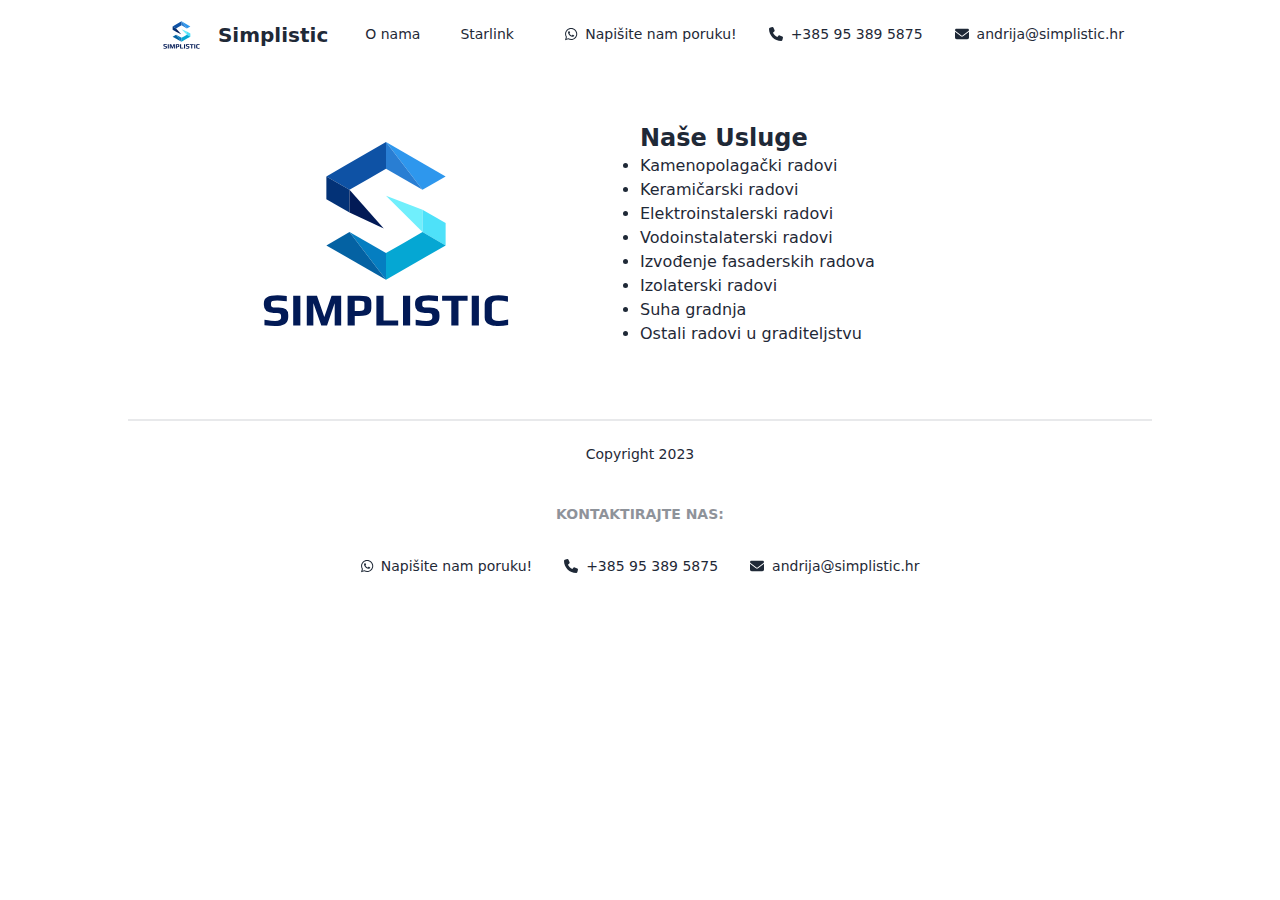
==== commit 43c9585c: "update" ====
--- a/docs/index.html
+++ b/docs/index.html
@@ -52,13 +52,12 @@
         </nav>
       </header>
       <main>
-        <div class="m-auto px-1">
+        <div class="m-auto pt-1 px-1">
           <div class="grid md:grid-cols-2 sm:grid-cols-1">
-  <div class="container mx-auto">
-    <img src="./images/simplistic-logo.svg" alt="simplistic.hr">
-  </div>
-  <div class="flex m-auto">
-    <ul class="list-disc lis-inside pl-5">
+  <img class="m-auto max-w-sm" src="./images/simplistic-logo.svg" alt="simplistic.hr">
+  <div class="my-auto">
+    <a class="text-2xl font-bold">Naše Usluge</a>
+    <ul class="list-disc lis-inside">
       <li>Kamenopolagački radovi</li>
       <li>Keramičarski radovi</li>
       <li>Elektroinstalerski radovi</li>
--- a/docs/css/style.css
+++ b/docs/css/style.css
@@ -1683,8 +1683,9 @@
   margin-right: auto;
 }
 
-.flex {
-  display: flex;
+.my-auto {
+  margin-top: auto;
+  margin-bottom: auto;
 }
 
 .table {
@@ -1705,6 +1706,10 @@
 
 .max-w-5xl {
   max-width: 64rem;
+}
+
+.max-w-prose {
+  max-width: 65ch;
 }
 
 .max-w-sm {
@@ -1761,8 +1766,12 @@
   padding-right: 0.25rem;
 }
 
-.pl-5 {
-  padding-left: 1.25rem;
+.pt-1 {
+  padding-top: 0.25rem;
+}
+
+.pt-2 {
+  padding-top: 0.5rem;
 }
 
 .text-2xl {
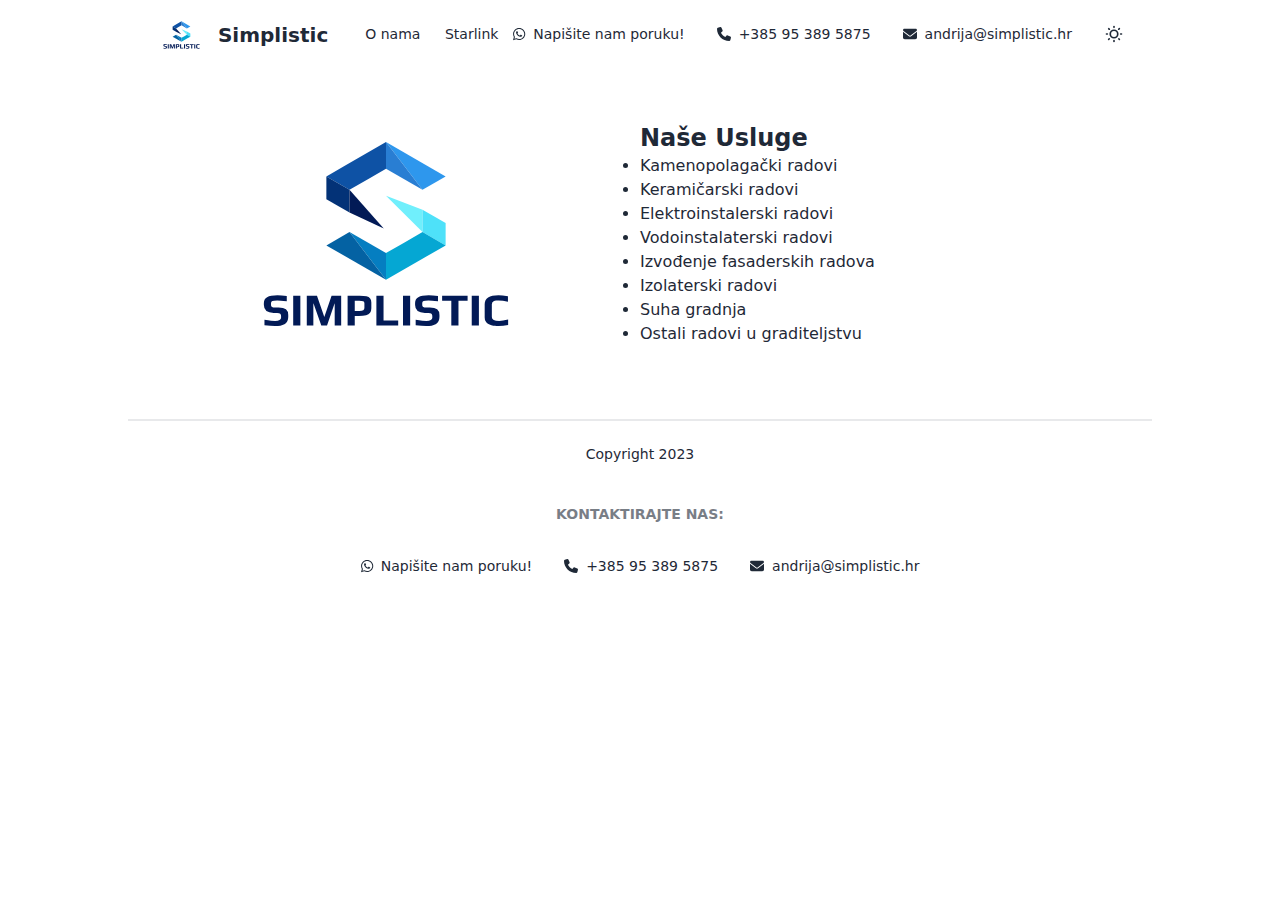
==== commit f0bc2ca4: "publish" ====
--- a/docs/index.html
+++ b/docs/index.html
@@ -15,6 +15,7 @@
     <script src="./js/analytics.js"></script>
     <script src="https://analytics.marijan.pro/matomo.js" async defer></script>
     <!-- End Matomo Code -->
+    <script src="./js/theme-state.js"></script>
   </head>
   <body>
     <div class="max-w-5xl m-auto">
@@ -45,6 +46,16 @@
                 </li>
                 <li>
                   <a href="mailto:andrija@simplistic.hr?subject=Upit&body=Poruka" class="text-sm"><i class="fa-solid fa-envelope"></i>andrija@simplistic.hr</a>
+                </li>
+                <li>
+                  <label class="swap swap-rotate">
+                    <!-- this hidden checkbox controls the state -->
+                    <input id="themeController" onclick="saveThemeState()" type="checkbox" class="theme-controller" value="dim" />
+                    <!-- moon icon -->
+                    <svg class="swap-on fill-current w-5 h-5" xmlns="http://www.w3.org/2000/svg" viewBox="0 0 24 24"><path d="M21.64,13a1,1,0,0,0-1.05-.14,8.05,8.05,0,0,1-3.37.73A8.15,8.15,0,0,1,9.08,5.49a8.59,8.59,0,0,1,.25-2A1,1,0,0,0,8,2.36,10.14,10.14,0,1,0,22,14.05,1,1,0,0,0,21.64,13Zm-9.5,6.69A8.14,8.14,0,0,1,7.08,5.22v.27A10.15,10.15,0,0,0,17.22,15.63a9.79,9.79,0,0,0,2.1-.22A8.11,8.11,0,0,1,12.14,19.73Z"></path></svg>
+                    <!-- sun icon -->
+                    <svg class="swap-off fill-current w-5 h-5" xmlns="http://www.w3.org/2000/svg" viewBox="0 0 24 24"><path d="M5.64,17l-.71.71a1,1,0,0,0,0,1.41,1,1,0,0,0,1.41,0l.71-.71A1,1,0,0,0,5.64,17ZM5,12a1,1,0,0,0-1-1H3a1,1,0,0,0,0,2H4A1,1,0,0,0,5,12Zm7-7a1,1,0,0,0,1-1V3a1,1,0,0,0-2,0V4A1,1,0,0,0,12,5ZM5.64,7.05a1,1,0,0,0,.7.29,1,1,0,0,0,.71-.29,1,1,0,0,0,0-1.41l-.71-.71A1,1,0,0,0,4.93,6.34Zm12,.29a1,1,0,0,0,.7-.29l.71-.71a1,1,0,1,0-1.41-1.41L17,5.64a1,1,0,0,0,0,1.41A1,1,0,0,0,17.66,7.34ZM21,11H20a1,1,0,0,0,0,2h1a1,1,0,0,0,0-2Zm-9,8a1,1,0,0,0-1,1v1a1,1,0,0,0,2,0V20A1,1,0,0,0,12,19ZM18.36,17A1,1,0,0,0,17,18.36l.71.71a1,1,0,0,0,1.41,0,1,1,0,0,0,0-1.41ZM12,6.5A5.5,5.5,0,1,0,17.5,12,5.51,5.51,0,0,0,12,6.5Zm0,9A3.5,3.5,0,1,1,15.5,12,3.5,3.5,0,0,1,12,15.5Z"></path></svg>
+                  </label>
                 </li>
               </ul>
             </div>
--- a/docs/css/style.css
+++ b/docs/css/style.css
@@ -436,8 +436,60 @@
 
 :root,
 [data-theme] {
-  background-color: hsl(var(--b1) / var(--tw-bg-opacity, 1));
-  color: hsl(var(--bc) / var(--tw-text-opacity, 1));
+  background-color: var(--fallback-b1,oklch(var(--b1)/1));
+  color: var(--fallback-bc,oklch(var(--bc)/1));
+}
+
+@supports not (color: oklch(0 0 0)) {
+  :root {
+    color-scheme: light;
+    --fallback-p: #491eff;
+    --fallback-pc: #d4dbff;
+    --fallback-s: #ff41c7;
+    --fallback-sc: #fff9fc;
+    --fallback-a: #00cfbd;
+    --fallback-ac: #00100d;
+    --fallback-n: #2b3440;
+    --fallback-nc: #d7dde4;
+    --fallback-b1: #ffffff;
+    --fallback-b2: #e5e6e6;
+    --fallback-b3: #e5e6e6;
+    --fallback-bc: #1f2937;
+    --fallback-in: #00b3f0;
+    --fallback-inc: #000000;
+    --fallback-su: #00ca92;
+    --fallback-suc: #000000;
+    --fallback-wa: #ffc22d;
+    --fallback-wac: #000000;
+    --fallback-er: #ff6f70;
+    --fallback-erc: #000000;
+  }
+
+  @media (prefers-color-scheme: dark) {
+    :root {
+      color-scheme: dark;
+      --fallback-p: #7582ff;
+      --fallback-pc: #050617;
+      --fallback-s: #ff71cf;
+      --fallback-sc: #190211;
+      --fallback-a: #00c7b5;
+      --fallback-ac: #000e0c;
+      --fallback-n: #2a323c;
+      --fallback-nc: #a6adbb;
+      --fallback-b1: #1d232a;
+      --fallback-b2: #191e24;
+      --fallback-b3: #15191e;
+      --fallback-bc: #a6adbb;
+      --fallback-in: #00b3f0;
+      --fallback-inc: #000000;
+      --fallback-su: #00ca92;
+      --fallback-suc: #000000;
+      --fallback-wa: #ffc22d;
+      --fallback-wac: #000000;
+      --fallback-er: #ff6f70;
+      --fallback-erc: #000000;
+    }
+  }
 }
 
 html {
@@ -446,116 +498,167 @@
 
 :root {
   color-scheme: light;
-  --pf: 259 94% 44%;
-  --sf: 314 100% 40%;
-  --af: 174 75% 39%;
-  --nf: 214 20% 14%;
-  --in: 198 93% 60%;
-  --su: 158 64% 52%;
-  --wa: 43 96% 56%;
-  --er: 0 91% 71%;
-  --inc: 198 100% 12%;
-  --suc: 158 100% 10%;
-  --wac: 43 100% 11%;
-  --erc: 0 100% 14%;
+  --in: 0.7206 0.191 231.6;
+  --su: 64.8% 0.150 160;
+  --wa: 0.8471 0.199 83.87;
+  --er: 0.7176 0.221 22.18;
+  --pc: 0.89824 0.06192 275.75;
+  --ac: 0.15352 0.0368 183.61;
+  --inc: 0 0 0;
+  --suc: 0 0 0;
+  --wac: 0 0 0;
+  --erc: 0 0 0;
   --rounded-box: 1rem;
   --rounded-btn: 0.5rem;
   --rounded-badge: 1.9rem;
   --animation-btn: 0.25s;
   --animation-input: .2s;
-  --btn-text-case: uppercase;
   --btn-focus-scale: 0.95;
   --border-btn: 1px;
   --tab-border: 1px;
   --tab-radius: 0.5rem;
-  --p: 259 94% 51%;
-  --pc: 259 96% 91%;
-  --s: 314 100% 47%;
-  --sc: 314 100% 91%;
-  --a: 174 75% 46%;
-  --ac: 174 75% 11%;
-  --n: 214 20% 21%;
-  --nc: 212 19% 87%;
-  --b1: 0 0% 100%;
-  --b2: 0 0% 95%;
-  --b3: 180 2% 90%;
-  --bc: 215 28% 17%;
+  --p: 0.4912 0.3096 275.75;
+  --s: 0.6971 0.329 342.55;
+  --sc: 0.9871 0.0106 342.55;
+  --a: 0.7676 0.184 183.61;
+  --n: 0.321785 0.02476 255.701624;
+  --nc: 0.894994 0.011585 252.096176;
+  --b1: 1 0 0;
+  --b2: 0.961151 0 0;
+  --b3: 0.924169 0.00108 197.137559;
+  --bc: 0.278078 0.029596 256.847952;
 }
 
 [data-theme=light] {
   color-scheme: light;
-  --pf: 259 94% 44%;
-  --sf: 314 100% 40%;
-  --af: 174 75% 39%;
-  --nf: 214 20% 14%;
-  --in: 198 93% 60%;
-  --su: 158 64% 52%;
-  --wa: 43 96% 56%;
-  --er: 0 91% 71%;
-  --inc: 198 100% 12%;
-  --suc: 158 100% 10%;
-  --wac: 43 100% 11%;
-  --erc: 0 100% 14%;
+  --in: 0.7206 0.191 231.6;
+  --su: 64.8% 0.150 160;
+  --wa: 0.8471 0.199 83.87;
+  --er: 0.7176 0.221 22.18;
+  --pc: 0.89824 0.06192 275.75;
+  --ac: 0.15352 0.0368 183.61;
+  --inc: 0 0 0;
+  --suc: 0 0 0;
+  --wac: 0 0 0;
+  --erc: 0 0 0;
   --rounded-box: 1rem;
   --rounded-btn: 0.5rem;
   --rounded-badge: 1.9rem;
   --animation-btn: 0.25s;
   --animation-input: .2s;
-  --btn-text-case: uppercase;
   --btn-focus-scale: 0.95;
   --border-btn: 1px;
   --tab-border: 1px;
   --tab-radius: 0.5rem;
-  --p: 259 94% 51%;
-  --pc: 259 96% 91%;
-  --s: 314 100% 47%;
-  --sc: 314 100% 91%;
-  --a: 174 75% 46%;
-  --ac: 174 75% 11%;
-  --n: 214 20% 21%;
-  --nc: 212 19% 87%;
-  --b1: 0 0% 100%;
-  --b2: 0 0% 95%;
-  --b3: 180 2% 90%;
-  --bc: 215 28% 17%;
-}
-
-[data-theme=cupcake] {
+  --p: 0.4912 0.3096 275.75;
+  --s: 0.6971 0.329 342.55;
+  --sc: 0.9871 0.0106 342.55;
+  --a: 0.7676 0.184 183.61;
+  --n: 0.321785 0.02476 255.701624;
+  --nc: 0.894994 0.011585 252.096176;
+  --b1: 1 0 0;
+  --b2: 0.961151 0 0;
+  --b3: 0.924169 0.00108 197.137559;
+  --bc: 0.278078 0.029596 256.847952;
+}
+
+:root:has(input.theme-controller[value=light]:checked) {
   color-scheme: light;
-  --pf: 183 47% 52%;
-  --sf: 338 71% 71%;
-  --af: 39 84% 51%;
-  --nf: 280 46% 7%;
-  --in: 198 93% 60%;
-  --su: 158 64% 52%;
-  --wa: 43 96% 56%;
-  --er: 0 91% 71%;
-  --pc: 183 20% 13%;
-  --sc: 340 15% 16%;
-  --ac: 37 41% 13%;
-  --nc: 283 9% 81%;
-  --inc: 198 100% 12%;
-  --suc: 158 100% 10%;
-  --wac: 43 100% 11%;
-  --erc: 0 100% 14%;
+  --in: 0.7206 0.191 231.6;
+  --su: 64.8% 0.150 160;
+  --wa: 0.8471 0.199 83.87;
+  --er: 0.7176 0.221 22.18;
+  --pc: 0.89824 0.06192 275.75;
+  --ac: 0.15352 0.0368 183.61;
+  --inc: 0 0 0;
+  --suc: 0 0 0;
+  --wac: 0 0 0;
+  --erc: 0 0 0;
   --rounded-box: 1rem;
+  --rounded-btn: 0.5rem;
   --rounded-badge: 1.9rem;
   --animation-btn: 0.25s;
   --animation-input: .2s;
-  --btn-text-case: uppercase;
   --btn-focus-scale: 0.95;
   --border-btn: 1px;
-  --p: 183 47% 59%;
-  --s: 338 71% 78%;
-  --a: 39 84% 58%;
-  --n: 280 46% 14%;
-  --b1: 24 33% 97%;
-  --b2: 27 22% 92%;
-  --b3: 23 14% 89%;
-  --bc: 280 46% 14%;
-  --rounded-btn: 1.9rem;
-  --tab-border: 2px;
-  --tab-radius: .5rem;
+  --tab-border: 1px;
+  --tab-radius: 0.5rem;
+  --p: 0.4912 0.3096 275.75;
+  --s: 0.6971 0.329 342.55;
+  --sc: 0.9871 0.0106 342.55;
+  --a: 0.7676 0.184 183.61;
+  --n: 0.321785 0.02476 255.701624;
+  --nc: 0.894994 0.011585 252.096176;
+  --b1: 1 0 0;
+  --b2: 0.961151 0 0;
+  --b3: 0.924169 0.00108 197.137559;
+  --bc: 0.278078 0.029596 256.847952;
+}
+
+[data-theme=dim] {
+  color-scheme: dark;
+  --pc: 0.172267 0.028331 139.549991;
+  --sc: 0.146752 0.033181 35.353059;
+  --ac: 0.148459 0.026728 311.37924;
+  --inc: 0.172157 0.028409 206.182959;
+  --suc: 0.172343 0.028437 166.534048;
+  --wac: 0.172327 0.028447 94.818679;
+  --erc: 0.164838 0.019914 33.756357;
+  --rounded-box: 1rem;
+  --rounded-btn: 0.5rem;
+  --rounded-badge: 1.9rem;
+  --animation-btn: 0.25s;
+  --animation-input: .2s;
+  --btn-focus-scale: 0.95;
+  --border-btn: 1px;
+  --tab-border: 1px;
+  --tab-radius: 0.5rem;
+  --p: 0.861335 0.141656 139.549991;
+  --s: 0.733759 0.165904 35.353059;
+  --a: 0.742296 0.133641 311.37924;
+  --n: 0.247311 0.020483 264.094728;
+  --nc: 0.829011 0.031335 222.959324;
+  --b1: 0.308577 0.023243 264.149498;
+  --b2: 0.280368 0.01983 264.182074;
+  --b3: 0.263469 0.018403 262.177739;
+  --bc: 0.829011 0.031335 222.959324;
+  --in: 0.860785 0.142046 206.182959;
+  --su: 0.861717 0.142187 166.534048;
+  --wa: 0.861634 0.142236 94.818679;
+  --er: 0.824189 0.09957 33.756357;
+}
+
+:root:has(input.theme-controller[value=dim]:checked) {
+  color-scheme: dark;
+  --pc: 0.172267 0.028331 139.549991;
+  --sc: 0.146752 0.033181 35.353059;
+  --ac: 0.148459 0.026728 311.37924;
+  --inc: 0.172157 0.028409 206.182959;
+  --suc: 0.172343 0.028437 166.534048;
+  --wac: 0.172327 0.028447 94.818679;
+  --erc: 0.164838 0.019914 33.756357;
+  --rounded-box: 1rem;
+  --rounded-btn: 0.5rem;
+  --rounded-badge: 1.9rem;
+  --animation-btn: 0.25s;
+  --animation-input: .2s;
+  --btn-focus-scale: 0.95;
+  --border-btn: 1px;
+  --tab-border: 1px;
+  --tab-radius: 0.5rem;
+  --p: 0.861335 0.141656 139.549991;
+  --s: 0.733759 0.165904 35.353059;
+  --a: 0.742296 0.133641 311.37924;
+  --n: 0.247311 0.020483 264.094728;
+  --nc: 0.829011 0.031335 222.959324;
+  --b1: 0.308577 0.023243 264.149498;
+  --b2: 0.280368 0.01983 264.182074;
+  --b3: 0.263469 0.018403 262.177739;
+  --bc: 0.829011 0.031335 222.959324;
+  --in: 0.860785 0.142046 206.182959;
+  --su: 0.861717 0.142187 166.534048;
+  --wa: 0.861634 0.142236 94.818679;
+  --er: 0.824189 0.09957 33.756357;
 }
 
 *, ::before, ::after {
@@ -693,28 +796,31 @@
 }
 
 @media (hover:hover) {
-  .menu :where(li:not(.menu-title):not(.disabled) > *:not(ul):not(details):not(.menu-title)):where(.active), .menu :where(li:not(.menu-title):not(.disabled) > details > summary:not(.menu-title)):where(.active) {
+  .label a:hover {
+    --tw-text-opacity: 1;
+    color: var(--fallback-bc,oklch(var(--bc)/var(--tw-text-opacity)));
+  }
+
+  .menu li > *:not(ul, .menu-title, details, .btn):active,
+.menu li > *:not(ul, .menu-title, details, .btn).active,
+.menu li > details > summary:active {
     --tw-bg-opacity: 1;
-    background-color: hsl(var(--n) / var(--tw-bg-opacity));
+    background-color: var(--fallback-n,oklch(var(--n)/var(--tw-bg-opacity)));
     --tw-text-opacity: 1;
-    color: hsl(var(--nc) / var(--tw-text-opacity));
+    color: var(--fallback-nc,oklch(var(--nc)/var(--tw-text-opacity)));
   }
 
   .table tr.hover:hover,
   .table tr.hover:nth-child(even):hover {
     --tw-bg-opacity: 1;
-    background-color: hsl(var(--b2) / var(--tw-bg-opacity));
-  }
-
-  .table-zebra tr.hover:hover,
-  .table-zebra tr.hover:nth-child(even):hover {
-    --tw-bg-opacity: 1;
-    background-color: hsl(var(--b3) / var(--tw-bg-opacity));
+    background-color: var(--fallback-b2,oklch(var(--b2)/var(--tw-bg-opacity)));
   }
 }
 
 .btn {
   display: inline-flex;
+  height: 3rem;
+  min-height: 3rem;
   flex-shrink: 0;
   cursor: pointer;
   -webkit-user-select: none;
@@ -723,59 +829,42 @@
   flex-wrap: wrap;
   align-items: center;
   justify-content: center;
+  border-radius: var(--rounded-btn, 0.5rem);
   border-color: transparent;
-  border-color: hsl(var(--b2) / var(--tw-border-opacity));
-  text-align: center;
-  transition-property: color, background-color, border-color, text-decoration-color, fill, stroke, opacity, box-shadow, transform, filter, -webkit-backdrop-filter;
-  transition-property: color, background-color, border-color, text-decoration-color, fill, stroke, opacity, box-shadow, transform, filter, backdrop-filter;
-  transition-property: color, background-color, border-color, text-decoration-color, fill, stroke, opacity, box-shadow, transform, filter, backdrop-filter, -webkit-backdrop-filter;
-  transition-duration: 200ms;
-  transition-timing-function: cubic-bezier(0.4, 0, 0.2, 1);
-  border-radius: var(--rounded-btn, 0.5rem);
-  height: 3rem;
+  border-color: oklch(var(--btn-color, var(--b2)) / var(--tw-border-opacity));
   padding-left: 1rem;
   padding-right: 1rem;
+  text-align: center;
   font-size: 0.875rem;
-  line-height: 1.25rem;
   line-height: 1em;
-  min-height: 3rem;
   gap: 0.5rem;
   font-weight: 600;
   text-decoration-line: none;
+  transition-duration: 200ms;
+  transition-timing-function: cubic-bezier(0, 0, 0.2, 1);
   border-width: var(--border-btn, 1px);
   animation: button-pop var(--animation-btn, 0.25s) ease-out;
-  text-transform: var(--btn-text-case, uppercase);
+  transition-property: color, background-color, border-color, opacity, box-shadow, transform;
+  --tw-text-opacity: 1;
+  color: var(--fallback-bc,oklch(var(--bc)/var(--tw-text-opacity)));
+  --tw-shadow: 0 1px 2px 0 rgb(0 0 0 / 0.05);
+  --tw-shadow-colored: 0 1px 2px 0 var(--tw-shadow-color);
+  box-shadow: var(--tw-ring-offset-shadow, 0 0 #0000), var(--tw-ring-shadow, 0 0 #0000), var(--tw-shadow);
+  outline-color: var(--fallback-bc,oklch(var(--bc)/1));
+  background-color: oklch(var(--btn-color, var(--b2)) / var(--tw-bg-opacity));
+  --tw-bg-opacity: 1;
   --tw-border-opacity: 1;
-  --tw-bg-opacity: 1;
-  background-color: hsl(var(--b2) / var(--tw-bg-opacity));
-  --tw-text-opacity: 1;
-  color: hsl(var(--bc) / var(--tw-text-opacity));
-  outline-color: hsl(var(--bc) / 1);
 }
 
 .btn-disabled,
   .btn[disabled],
   .btn:disabled {
   pointer-events: none;
-  --tw-border-opacity: 0;
-  background-color: hsl(var(--n) / var(--tw-bg-opacity));
-  --tw-bg-opacity: 0.2;
-  color: hsl(var(--bc) / var(--tw-text-opacity));
-  --tw-text-opacity: 0.2;
-}
-
-.btn-group > input[type="radio"].btn {
-  -webkit-appearance: none;
-     -moz-appearance: none;
-          appearance: none;
-}
-
-.btn-group > input[type="radio"].btn:before {
-  content: attr(data-title);
-}
-
-.btn:is(input[type="checkbox"]),
-.btn:is(input[type="radio"]) {
+}
+
+:where(.btn:is(input[type="checkbox"])),
+:where(.btn:is(input[type="radio"])) {
+  width: auto;
   -webkit-appearance: none;
      -moz-appearance: none;
           appearance: none;
@@ -785,6 +874,22 @@
 .btn:is(input[type="radio"]):after {
   --tw-content: attr(aria-label);
   content: var(--tw-content);
+}
+
+.checkbox {
+  flex-shrink: 0;
+  --chkbg: var(--fallback-bc,oklch(var(--bc)/1));
+  --chkfg: var(--fallback-b1,oklch(var(--b1)/1));
+  height: 1.5rem;
+  width: 1.5rem;
+  cursor: pointer;
+  -webkit-appearance: none;
+     -moz-appearance: none;
+          appearance: none;
+  border-radius: var(--rounded-btn, 0.5rem);
+  border-width: 1px;
+  border-color: var(--fallback-bc,oklch(var(--bc)/var(--tw-border-opacity)));
+  --tw-border-opacity: 0.2;
 }
 
 .divider {
@@ -800,18 +905,42 @@
 
 .divider:before,
   .divider:after {
-  content: "";
-  flex-grow: 1;
   height: 0.125rem;
   width: 100%;
+  flex-grow: 1;
+  --tw-content: '';
+  content: var(--tw-content);
+  background-color: var(--fallback-bc,oklch(var(--bc)/0.1));
 }
 
 @media (hover: hover) {
   .btn:hover {
     --tw-border-opacity: 1;
-    border-color: hsl(var(--b3) / var(--tw-border-opacity));
+    border-color: var(--fallback-b3,oklch(var(--b3)/var(--tw-border-opacity)));
     --tw-bg-opacity: 1;
-    background-color: hsl(var(--b3) / var(--tw-bg-opacity));
+    background-color: var(--fallback-b3,oklch(var(--b3)/var(--tw-bg-opacity)));
+  }
+
+  @supports (color: color-mix(in oklab, black, black)) {
+    .btn:hover {
+      background-color: color-mix(
+            in oklab,
+            oklch(var(--btn-color, var(--b2)) / var(--tw-bg-opacity, 1)) 90%,
+            black
+          );
+      border-color: color-mix(
+            in oklab,
+            oklch(var(--btn-color, var(--b2)) / var(--tw-border-opacity, 1)) 90%,
+            black
+          );
+    }
+  }
+
+  @supports not (color: oklch(0 0 0)) {
+    .btn:hover {
+      background-color: var(--btn-color, var(--fallback-b2));
+      border-color: var(--btn-color, var(--fallback-b2));
+    }
   }
 
   .btn.glass:hover {
@@ -820,35 +949,42 @@
   }
 
   .btn-ghost:hover {
-    --tw-border-opacity: 0;
-    background-color: hsl(var(--bc) / var(--tw-bg-opacity));
-    --tw-bg-opacity: 0.2;
+    border-color: transparent;
+  }
+
+  @supports (color: oklch(0 0 0)) {
+    .btn-ghost:hover {
+      background-color: var(--fallback-bc,oklch(var(--bc)/0.2));
+    }
   }
 
   .btn-disabled:hover,
     .btn[disabled]:hover,
     .btn:disabled:hover {
     --tw-border-opacity: 0;
-    background-color: hsl(var(--n) / var(--tw-bg-opacity));
+    background-color: var(--fallback-n,oklch(var(--n)/var(--tw-bg-opacity)));
     --tw-bg-opacity: 0.2;
-    color: hsl(var(--bc) / var(--tw-text-opacity));
+    color: var(--fallback-bc,oklch(var(--bc)/var(--tw-text-opacity)));
     --tw-text-opacity: 0.2;
   }
 
-  .btn:is(input[type="checkbox"]:checked):hover, .btn:is(input[type="radio"]:checked):hover {
-    --tw-border-opacity: 1;
-    border-color: hsl(var(--pf) / var(--tw-border-opacity));
-    --tw-bg-opacity: 1;
-    background-color: hsl(var(--pf) / var(--tw-bg-opacity));
-  }
-
-  .menu :where(li:not(.menu-title):not(.disabled) > *:not(ul):not(details):not(.menu-title)):not(.active):hover, .menu :where(li:not(.menu-title):not(.disabled) > details > summary:not(.menu-title)):not(.active):hover {
+  @supports (color: color-mix(in oklab, black, black)) {
+    .btn:is(input[type="checkbox"]:checked):hover, .btn:is(input[type="radio"]:checked):hover {
+      background-color: color-mix(in oklab, var(--fallback-p,oklch(var(--p)/1)) 90%, black);
+      border-color: color-mix(in oklab, var(--fallback-p,oklch(var(--p)/1)) 90%, black);
+    }
+  }
+
+  :where(.menu li:not(.menu-title, .disabled) > *:not(ul, details, .menu-title)):not(.active, .btn):hover, :where(.menu li:not(.menu-title, .disabled) > details > summary:not(.menu-title)):not(.active, .btn):hover {
     cursor: pointer;
-    background-color: hsl(var(--bc) / 0.1);
-    --tw-text-opacity: 1;
-    color: hsl(var(--bc) / var(--tw-text-opacity));
     outline: 2px solid transparent;
     outline-offset: 2px;
+  }
+
+  @supports (color: oklch(0 0 0)) {
+    :where(.menu li:not(.menu-title, .disabled) > *:not(ul, details, .menu-title)):not(.active, .btn):hover, :where(.menu li:not(.menu-title, .disabled) > details > summary:not(.menu-title)):not(.active, .btn):hover {
+      background-color: var(--fallback-bc,oklch(var(--bc)/0.1));
+    }
   }
 }
 
@@ -857,9 +993,9 @@
   width: 100%;
   grid-auto-flow: row;
   place-items: start;
-  row-gap: 2.5rem;
   -moz-column-gap: 1rem;
        column-gap: 1rem;
+  row-gap: 2.5rem;
   font-size: 0.875rem;
   line-height: 1.25rem;
 }
@@ -889,53 +1025,106 @@
   }
 }
 
+.label {
+  display: flex;
+  -webkit-user-select: none;
+     -moz-user-select: none;
+          user-select: none;
+  align-items: center;
+  justify-content: space-between;
+  padding-left: 0.25rem;
+  padding-right: 0.25rem;
+  padding-top: 0.5rem;
+  padding-bottom: 0.5rem;
+}
+
+.input {
+  flex-shrink: 1;
+  -webkit-appearance: none;
+     -moz-appearance: none;
+          appearance: none;
+  height: 3rem;
+  padding-left: 1rem;
+  padding-right: 1rem;
+  font-size: 1rem;
+  line-height: 2;
+  line-height: 1.5rem;
+  border-radius: var(--rounded-btn, 0.5rem);
+  border-width: 1px;
+  border-color: transparent;
+  --tw-bg-opacity: 1;
+  background-color: var(--fallback-b1,oklch(var(--b1)/var(--tw-bg-opacity)));
+}
+
+.input[type="number"]::-webkit-inner-spin-button,
+.input-md[type="number"]::-webkit-inner-spin-button {
+  margin-top: -1rem;
+  margin-bottom: -1rem;
+  -webkit-margin-end: -1rem;
+          margin-inline-end: -1rem;
+}
+
 .join {
   display: inline-flex;
   align-items: stretch;
   border-radius: var(--rounded-btn, 0.5rem);
 }
 
-.join * {
-  border-radius: inherit;
-}
-
 .join :where(.join-item) {
-  border-top-right-radius: 0;
-  border-bottom-right-radius: 0;
-  border-bottom-left-radius: 0;
-  border-top-left-radius: 0;
+  border-start-end-radius: 0;
+  border-end-end-radius: 0;
+  border-end-start-radius: 0;
+  border-start-start-radius: 0;
 }
 
 .join .join-item:not(:first-child):not(:last-child),
   .join *:not(:first-child):not(:last-child) .join-item {
-  border-top-right-radius: 0;
-  border-bottom-right-radius: 0;
-  border-bottom-left-radius: 0;
-  border-top-left-radius: 0;
+  border-start-end-radius: 0;
+  border-end-end-radius: 0;
+  border-end-start-radius: 0;
+  border-start-start-radius: 0;
 }
 
 .join .join-item:first-child:not(:last-child),
   .join *:first-child:not(:last-child) .join-item {
-  border-top-right-radius: 0;
-  border-bottom-right-radius: 0;
+  border-start-end-radius: 0;
+  border-end-end-radius: 0;
+}
+
+.join .dropdown .join-item:first-child:not(:last-child),
+  .join *:first-child:not(:last-child) .dropdown .join-item {
+  border-start-end-radius: inherit;
+  border-end-end-radius: inherit;
 }
 
 .join :where(.join-item:first-child:not(:last-child)),
   .join :where(*:first-child:not(:last-child) .join-item) {
-  border-bottom-left-radius: inherit;
-  border-top-left-radius: inherit;
+  border-end-start-radius: inherit;
+  border-start-start-radius: inherit;
 }
 
 .join .join-item:last-child:not(:first-child),
   .join *:last-child:not(:first-child) .join-item {
-  border-bottom-left-radius: 0;
-  border-top-left-radius: 0;
+  border-end-start-radius: 0;
+  border-start-start-radius: 0;
 }
 
 .join :where(.join-item:last-child:not(:first-child)),
   .join :where(*:last-child:not(:first-child) .join-item) {
-  border-top-right-radius: inherit;
-  border-bottom-right-radius: inherit;
+  border-start-end-radius: inherit;
+  border-end-end-radius: inherit;
+}
+
+@supports not selector(:has(*)) {
+  :where(.join *) {
+    border-radius: inherit;
+  }
+}
+
+@supports selector(:has(*)) {
+  :where(.join *:has(.join-item)) {
+    border-radius: inherit;
+  }
 }
 
 .link {
@@ -964,32 +1153,22 @@
 .menu :where(li ul) {
   position: relative;
   white-space: nowrap;
-  margin-left: 1rem;
-  padding-left: 0.5rem;
-}
-
-.menu :where(li:not(.menu-title) > *:not(ul):not(details):not(.menu-title)),
-  .menu :where(li:not(.menu-title) > details > summary:not(.menu-title)) {
+  -webkit-margin-start: 1rem;
+          margin-inline-start: 1rem;
+  -webkit-padding-start: 0.5rem;
+          padding-inline-start: 0.5rem;
+}
+
+.menu :where(li:not(.menu-title) > *:not(ul, details, .menu-title, .btn)), .menu :where(li:not(.menu-title) > details > summary:not(.menu-title)) {
   display: grid;
   grid-auto-flow: column;
   align-content: flex-start;
   align-items: center;
   gap: 0.5rem;
-  grid-auto-columns: max-content auto max-content;
+  grid-auto-columns: minmax(auto, max-content) auto max-content;
   -webkit-user-select: none;
      -moz-user-select: none;
           user-select: none;
-  padding-left: 1rem;
-  padding-right: 1rem;
-  padding-top: 0.5rem;
-  padding-bottom: 0.5rem;
-  text-align: left;
-  transition-property: color, background-color, border-color, text-decoration-color, fill, stroke, opacity, box-shadow, transform, filter, -webkit-backdrop-filter;
-  transition-property: color, background-color, border-color, text-decoration-color, fill, stroke, opacity, box-shadow, transform, filter, backdrop-filter;
-  transition-property: color, background-color, border-color, text-decoration-color, fill, stroke, opacity, box-shadow, transform, filter, backdrop-filter, -webkit-backdrop-filter;
-  transition-duration: 200ms;
-  transition-timing-function: cubic-bezier(0.4, 0, 0.2, 1);
-  border-radius: var(--rounded-btn, 0.5rem);
 }
 
 .menu li.disabled {
@@ -997,7 +1176,7 @@
   -webkit-user-select: none;
      -moz-user-select: none;
           user-select: none;
-  color: hsl(var(--bc) / 0.3);
+  color: var(--fallback-bc,oklch(var(--bc)/0.3));
 }
 
 .menu :where(li > .menu-dropdown:not(.menu-dropdown-show)) {
@@ -1025,7 +1204,7 @@
   width: 100%;
 }
 
-:where(.navbar > *) {
+:where(.navbar > *:not(script, style)) {
   display: inline-flex;
   align-items: center;
 }
@@ -1051,7 +1230,7 @@
           appearance: none;
   border-radius: 9999px;
   border-width: 1px;
-  border-color: hsl(var(--bc) / var(--tw-border-opacity));
+  border-color: var(--fallback-bc,oklch(var(--bc)/var(--tw-border-opacity)));
   --tw-border-opacity: 0.2;
 }
 
@@ -1082,13 +1261,55 @@
   opacity: 1;
 }
 
+.swap {
+  position: relative;
+  display: inline-grid;
+  -webkit-user-select: none;
+     -moz-user-select: none;
+          user-select: none;
+  place-content: center;
+  cursor: pointer;
+}
+
+.swap > * {
+  grid-column-start: 1;
+  grid-row-start: 1;
+  transition-duration: 300ms;
+  transition-timing-function: cubic-bezier(0, 0, 0.2, 1);
+  transition-property: transform, opacity;
+}
+
+.swap input {
+  -webkit-appearance: none;
+     -moz-appearance: none;
+          appearance: none;
+}
+
+.swap .swap-on,
+.swap .swap-indeterminate,
+.swap input:indeterminate ~ .swap-on {
+  opacity: 0;
+}
+
+.swap input:checked ~ .swap-off,
+.swap-active .swap-off,
+.swap input:indeterminate ~ .swap-off {
+  opacity: 0;
+}
+
+.swap input:checked ~ .swap-on,
+.swap-active .swap-on,
+.swap input:indeterminate ~ .swap-indeterminate {
+  opacity: 1;
+}
+
 .table {
   position: relative;
   width: 100%;
+  border-radius: var(--rounded-box, 1rem);
   text-align: left;
   font-size: 0.875rem;
   line-height: 1.25rem;
-  border-radius: var(--rounded-box, 1rem);
 }
 
 .table :where(.table-pin-rows thead tr) {
@@ -1096,7 +1317,7 @@
   top: 0px;
   z-index: 1;
   --tw-bg-opacity: 1;
-  background-color: hsl(var(--b1) / var(--tw-bg-opacity));
+  background-color: var(--fallback-b1,oklch(var(--b1)/var(--tw-bg-opacity)));
 }
 
 .table :where(.table-pin-rows tfoot tr) {
@@ -1104,7 +1325,7 @@
   bottom: 0px;
   z-index: 1;
   --tw-bg-opacity: 1;
-  background-color: hsl(var(--b1) / var(--tw-bg-opacity));
+  background-color: var(--fallback-b1,oklch(var(--b1)/var(--tw-bg-opacity)));
 }
 
 .table :where(.table-pin-cols tr th) {
@@ -1112,19 +1333,68 @@
   left: 0px;
   right: 0px;
   --tw-bg-opacity: 1;
-  background-color: hsl(var(--b1) / var(--tw-bg-opacity));
+  background-color: var(--fallback-b1,oklch(var(--b1)/var(--tw-bg-opacity)));
+}
+
+.timeline {
+  position: relative;
+  display: flex;
+}
+
+:where(.timeline > li) {
+  position: relative;
+  display: grid;
+  flex-shrink: 0;
+  align-items: center;
+  grid-template-rows: var(--timeline-row-start, minmax(0, 1fr)) auto var(
+      --timeline-row-end,
+      minmax(0, 1fr)
+    );
+  grid-template-columns: var(--timeline-col-start, minmax(0, 1fr)) auto var(
+      --timeline-col-end,
+      minmax(0, 1fr)
+    );
+}
+
+.timeline > li > hr {
+  width: 100%;
+  border-width: 0px;
+}
+
+:where(.timeline > li > hr):first-child {
+  grid-column-start: 1;
+  grid-row-start: 2;
+}
+
+:where(.timeline > li > hr):last-child {
+  grid-column-start: 3;
+  grid-column-end: none;
+  grid-row-start: 2;
+  grid-row-end: auto;
 }
 
 .btm-nav > *:where(.active) {
   border-top-width: 2px;
   --tw-bg-opacity: 1;
-  background-color: hsl(var(--b1) / var(--tw-bg-opacity));
+  background-color: var(--fallback-b1,oklch(var(--b1)/var(--tw-bg-opacity)));
+}
+
+.btm-nav > * .label {
+  font-size: 1rem;
+  line-height: 1.5rem;
 }
 
 .btn:active:hover,
   .btn:active:focus {
   animation: button-pop 0s ease-out;
   transform: scale(var(--btn-focus-scale, 0.97));
+}
+
+@supports not (color: oklch(0 0 0)) {
+  .btn {
+    background-color: var(--btn-color, var(--fallback-b2));
+    border-color: var(--btn-color, var(--fallback-b2));
+  }
 }
 
 .btn:focus-visible {
@@ -1157,39 +1427,32 @@
 }
 
 .btn-ghost.btn-active {
+  border-color: transparent;
+  background-color: var(--fallback-bc,oklch(var(--bc)/0.2));
+}
+
+.btn.btn-disabled,
+  .btn[disabled],
+  .btn:disabled {
   --tw-border-opacity: 0;
-  background-color: hsl(var(--bc) / var(--tw-bg-opacity));
+  background-color: var(--fallback-n,oklch(var(--n)/var(--tw-bg-opacity)));
   --tw-bg-opacity: 0.2;
-}
-
-.btn-group > input[type="radio"]:checked.btn,
-  .btn-group > .btn-active {
-  --tw-border-opacity: 1;
-  border-color: hsl(var(--p) / var(--tw-border-opacity));
-  --tw-bg-opacity: 1;
-  background-color: hsl(var(--p) / var(--tw-bg-opacity));
-  --tw-text-opacity: 1;
-  color: hsl(var(--pc) / var(--tw-text-opacity));
-}
-
-.btn-group > input[type="radio"]:checked.btn:focus-visible, .btn-group > .btn-active:focus-visible {
-  outline-style: solid;
-  outline-width: 2px;
-  outline-color: hsl(var(--p) / 1);
+  color: var(--fallback-bc,oklch(var(--bc)/var(--tw-text-opacity)));
+  --tw-text-opacity: 0.2;
 }
 
 .btn:is(input[type="checkbox"]:checked),
 .btn:is(input[type="radio"]:checked) {
   --tw-border-opacity: 1;
-  border-color: hsl(var(--p) / var(--tw-border-opacity));
+  border-color: var(--fallback-p,oklch(var(--p)/var(--tw-border-opacity)));
   --tw-bg-opacity: 1;
-  background-color: hsl(var(--p) / var(--tw-bg-opacity));
+  background-color: var(--fallback-p,oklch(var(--p)/var(--tw-bg-opacity)));
   --tw-text-opacity: 1;
-  color: hsl(var(--pc) / var(--tw-text-opacity));
+  color: var(--fallback-pc,oklch(var(--pc)/var(--tw-text-opacity)));
 }
 
 .btn:is(input[type="checkbox"]:checked):focus-visible, .btn:is(input[type="radio"]:checked):focus-visible {
-  outline-color: hsl(var(--p) / 1);
+  outline-color: var(--fallback-p,oklch(var(--p)/1));
 }
 
 @keyframes button-pop {
@@ -1206,6 +1469,54 @@
   }
 }
 
+.checkbox:focus {
+  box-shadow: none;
+}
+
+.checkbox:focus-visible {
+  outline-style: solid;
+  outline-width: 2px;
+  outline-offset: 2px;
+  outline-color: var(--fallback-bc,oklch(var(--bc)/1));
+}
+
+.checkbox:checked,
+  .checkbox[checked="true"],
+  .checkbox[aria-checked="true"] {
+  background-repeat: no-repeat;
+  animation: checkmark var(--animation-input, 0.2s) ease-out;
+  background-color: var(--chkbg);
+  background-image: linear-gradient(-45deg, transparent 65%, var(--chkbg) 65.99%),
+      linear-gradient(45deg, transparent 75%, var(--chkbg) 75.99%),
+      linear-gradient(-45deg, var(--chkbg) 40%, transparent 40.99%),
+      linear-gradient(
+        45deg,
+        var(--chkbg) 30%,
+        var(--chkfg) 30.99%,
+        var(--chkfg) 40%,
+        transparent 40.99%
+      ),
+      linear-gradient(-45deg, var(--chkfg) 50%, var(--chkbg) 50.99%);
+}
+
+.checkbox:indeterminate {
+  --tw-bg-opacity: 1;
+  background-color: var(--fallback-bc,oklch(var(--bc)/var(--tw-bg-opacity)));
+  background-repeat: no-repeat;
+  animation: checkmark var(--animation-input, 0.2s) ease-out;
+  background-image: linear-gradient(90deg, transparent 80%, var(--chkbg) 80%),
+      linear-gradient(-90deg, transparent 80%, var(--chkbg) 80%),
+      linear-gradient(0deg, var(--chkbg) 43%, var(--chkfg) 43%, var(--chkfg) 57%, var(--chkbg) 57%);
+}
+
+.checkbox:disabled {
+  cursor: not-allowed;
+  border-color: transparent;
+  --tw-bg-opacity: 1;
+  background-color: var(--fallback-bc,oklch(var(--bc)/var(--tw-bg-opacity)));
+  opacity: 0.2;
+}
+
 @keyframes checkmark {
   0% {
     background-position-y: 5px;
@@ -1218,16 +1529,6 @@
   100% {
     background-position-y: 0;
   }
-}
-
-.divider:before {
-  background-color: hsl(var(--bc) / var(--tw-bg-opacity));
-  --tw-bg-opacity: 0.1;
-}
-
-.divider:after {
-  background-color: hsl(var(--bc) / var(--tw-bg-opacity));
-  --tw-bg-opacity: 0.1;
 }
 
 .divider:not(:empty) {
@@ -1238,13 +1539,66 @@
   margin-bottom: 0.5rem;
   font-weight: 700;
   text-transform: uppercase;
-  opacity: 0.5;
+  opacity: 0.6;
+}
+
+.input input {
+  --tw-bg-opacity: 1;
+  background-color: var(--fallback-p,oklch(var(--p)/var(--tw-bg-opacity)));
+  background-color: transparent;
+}
+
+.input input:focus {
+  outline: 2px solid transparent;
+  outline-offset: 2px;
+}
+
+.input[list]::-webkit-calendar-picker-indicator {
+  line-height: 1em;
+}
+
+.input:focus,
+  .input:focus-within {
+  box-shadow: none;
+  border-color: var(--fallback-bc,oklch(var(--bc)/0.2));
+  outline-style: solid;
+  outline-width: 2px;
+  outline-offset: 2px;
+  outline-color: var(--fallback-bc,oklch(var(--bc)/0.2));
+}
+
+.input-disabled,
+  .input:disabled,
+  .input[disabled] {
+  cursor: not-allowed;
+  --tw-border-opacity: 1;
+  border-color: var(--fallback-b2,oklch(var(--b2)/var(--tw-border-opacity)));
+  --tw-bg-opacity: 1;
+  background-color: var(--fallback-b2,oklch(var(--b2)/var(--tw-bg-opacity)));
+  color: var(--fallback-bc,oklch(var(--bc)/0.4));
+}
+
+.input-disabled::-moz-placeholder, .input:disabled::-moz-placeholder, .input[disabled]::-moz-placeholder {
+  color: var(--fallback-bc,oklch(var(--bc)/var(--tw-placeholder-opacity)));
+  --tw-placeholder-opacity: 0.2;
+}
+
+.input-disabled::placeholder,
+  .input:disabled::placeholder,
+  .input[disabled]::placeholder {
+  color: var(--fallback-bc,oklch(var(--bc)/var(--tw-placeholder-opacity)));
+  --tw-placeholder-opacity: 0.2;
+}
+
+.input::-webkit-date-and-time-value {
+  text-align: inherit;
 }
 
 .join > :where(*:not(:first-child)) {
   margin-top: 0px;
   margin-bottom: 0px;
-  margin-left: -1px;
+  -webkit-margin-start: -1px;
+          margin-inline-start: -1px;
 }
 
 .link:focus {
@@ -1257,42 +1611,59 @@
   outline-offset: 2px;
 }
 
-.menu :where(li:empty) {
-  background-color: hsl(var(--bc) / 0.1);
+:where(.menu li:empty) {
+  --tw-bg-opacity: 1;
+  background-color: var(--fallback-bc,oklch(var(--bc)/var(--tw-bg-opacity)));
+  opacity: 0.1;
   margin: 0.5rem 1rem;
   height: 1px;
 }
 
 .menu :where(li ul):before {
   position: absolute;
-  left: 0px;
+  bottom: 0.75rem;
+  inset-inline-start: 0px;
   top: 0.75rem;
-  bottom: 0.75rem;
   width: 1px;
-  background-color: hsl(var(--bc) / 0.1);
+  --tw-bg-opacity: 1;
+  background-color: var(--fallback-bc,oklch(var(--bc)/var(--tw-bg-opacity)));
+  opacity: 0.1;
   content: "";
 }
 
-.menu :where(li:not(.menu-title):not(.disabled) > *:not(ul):not(details):not(.menu-title)):not(.active).focus,
-    .menu :where(li:not(.menu-title):not(.disabled) > *:not(ul):not(details):not(.menu-title)):not(.active):focus,
-    .menu :where(li:not(.menu-title):not(.disabled) > details > summary:not(.menu-title)):not(.active).focus,
-    .menu :where(li:not(.menu-title):not(.disabled) > details > summary:not(.menu-title)):not(.active):focus {
+.menu :where(li:not(.menu-title) > *:not(ul, details, .menu-title, .btn)),
+.menu :where(li:not(.menu-title) > details > summary:not(.menu-title)) {
+  border-radius: var(--rounded-btn, 0.5rem);
+  padding-left: 1rem;
+  padding-right: 1rem;
+  padding-top: 0.5rem;
+  padding-bottom: 0.5rem;
+  text-align: start;
+  transition-property: color, background-color, border-color, text-decoration-color, fill, stroke, opacity, box-shadow, transform, filter, -webkit-backdrop-filter;
+  transition-property: color, background-color, border-color, text-decoration-color, fill, stroke, opacity, box-shadow, transform, filter, backdrop-filter;
+  transition-property: color, background-color, border-color, text-decoration-color, fill, stroke, opacity, box-shadow, transform, filter, backdrop-filter, -webkit-backdrop-filter;
+  transition-timing-function: cubic-bezier(0.4, 0, 0.2, 1);
+  transition-timing-function: cubic-bezier(0, 0, 0.2, 1);
+  transition-duration: 200ms;
+  text-wrap: balance;
+}
+
+:where(.menu li:not(.menu-title, .disabled) > *:not(ul, details, .menu-title)):not(summary, .active, .btn).focus, :where(.menu li:not(.menu-title, .disabled) > *:not(ul, details, .menu-title)):not(summary, .active, .btn):focus, :where(.menu li:not(.menu-title, .disabled) > *:not(ul, details, .menu-title)):is(summary):not(.active, .btn):focus-visible, :where(.menu li:not(.menu-title, .disabled) > details > summary:not(.menu-title)):not(summary, .active, .btn).focus, :where(.menu li:not(.menu-title, .disabled) > details > summary:not(.menu-title)):not(summary, .active, .btn):focus, :where(.menu li:not(.menu-title, .disabled) > details > summary:not(.menu-title)):is(summary):not(.active, .btn):focus-visible {
   cursor: pointer;
-  background-color: hsl(var(--bc) / 0.1);
+  background-color: var(--fallback-bc,oklch(var(--bc)/0.1));
   --tw-text-opacity: 1;
-  color: hsl(var(--bc) / var(--tw-text-opacity));
+  color: var(--fallback-bc,oklch(var(--bc)/var(--tw-text-opacity)));
   outline: 2px solid transparent;
   outline-offset: 2px;
 }
 
-.menu :where(li:not(.menu-title):not(.disabled) > *:not(ul):not(details):not(.menu-title)):active,
-    .menu :where(li:not(.menu-title):not(.disabled) > *:not(ul):not(details):not(.menu-title)):where(.active),
-    .menu :where(li:not(.menu-title):not(.disabled) > details > summary:not(.menu-title)):active,
-    .menu :where(li:not(.menu-title):not(.disabled) > details > summary:not(.menu-title)):where(.active) {
+.menu li > *:not(ul, .menu-title, details, .btn):active,
+.menu li > *:not(ul, .menu-title, details, .btn).active,
+.menu li > details > summary:active {
   --tw-bg-opacity: 1;
-  background-color: hsl(var(--n) / var(--tw-bg-opacity));
+  background-color: var(--fallback-n,oklch(var(--n)/var(--tw-bg-opacity)));
   --tw-text-opacity: 1;
-  color: hsl(var(--nc) / var(--tw-text-opacity));
+  color: var(--fallback-nc,oklch(var(--nc)/var(--tw-text-opacity)));
 }
 
 .menu :where(li > details > summary)::-webkit-details-marker {
@@ -1300,7 +1671,7 @@
 }
 
 .menu :where(li > details > summary):after,
-  .menu :where(li > .menu-dropdown-toggle):after {
+.menu :where(li > .menu-dropdown-toggle):after {
   justify-self: end;
   display: block;
   margin-top: -0.5rem;
@@ -1317,20 +1688,9 @@
 }
 
 .menu :where(li > details[open] > summary):after,
-  .menu :where(li > .menu-dropdown-toggle.menu-dropdown-show):after {
+.menu :where(li > .menu-dropdown-toggle.menu-dropdown-show):after {
   transform: rotate(225deg);
   margin-top: 0;
-}
-
-.menu .menu-title {
-  padding-left: 1rem;
-  padding-right: 1rem;
-  padding-top: 0.5rem;
-  padding-bottom: 0.5rem;
-  font-size: 0.875rem;
-  line-height: 1.25rem;
-  font-weight: 700;
-  color: hsl(var(--bc) / 0.4);
 }
 
 .mockup-phone .camera {
@@ -1375,6 +1735,52 @@
   margin-top: -25px;
 }
 
+.mockup-browser .mockup-browser-toolbar .input {
+  position: relative;
+  margin-left: auto;
+  margin-right: auto;
+  display: block;
+  height: 1.75rem;
+  width: 24rem;
+  overflow: hidden;
+  text-overflow: ellipsis;
+  white-space: nowrap;
+  --tw-bg-opacity: 1;
+  background-color: var(--fallback-b2,oklch(var(--b2)/var(--tw-bg-opacity)));
+  padding-left: 2rem;
+  direction: ltr;
+}
+
+.mockup-browser .mockup-browser-toolbar .input:before {
+  content: "";
+  position: absolute;
+  left: 0.5rem;
+  top: 50%;
+  aspect-ratio: 1 / 1;
+  height: 0.75rem;
+  --tw-translate-y: -50%;
+  transform: translate(var(--tw-translate-x), var(--tw-translate-y)) rotate(var(--tw-rotate)) skewX(var(--tw-skew-x)) skewY(var(--tw-skew-y)) scaleX(var(--tw-scale-x)) scaleY(var(--tw-scale-y));
+  border-radius: 9999px;
+  border-width: 2px;
+  border-color: currentColor;
+  opacity: 0.6;
+}
+
+.mockup-browser .mockup-browser-toolbar .input:after {
+  content: "";
+  position: absolute;
+  left: 1.25rem;
+  top: 50%;
+  height: 0.5rem;
+  --tw-translate-y: 25%;
+  --tw-rotate: -45deg;
+  transform: translate(var(--tw-translate-x), var(--tw-translate-y)) rotate(var(--tw-rotate)) skewX(var(--tw-skew-x)) skewY(var(--tw-skew-y)) scaleX(var(--tw-scale-x)) scaleY(var(--tw-scale-y));
+  border-radius: 9999px;
+  border-width: 1px;
+  border-color: currentColor;
+  opacity: 0.6;
+}
+
 @keyframes modal-pop {
   0% {
     opacity: 0;
@@ -1385,21 +1791,27 @@
   50% {
     background-position-x: -115%;
   }
+}
+
+.radio:focus {
+  box-shadow: none;
 }
 
 .radio:focus-visible {
   outline-style: solid;
   outline-width: 2px;
   outline-offset: 2px;
-  outline-color: hsl(var(--bc) / 1);
+  outline-color: var(--fallback-bc,oklch(var(--bc)/1));
 }
 
 .radio:checked,
   .radio[aria-checked="true"] {
   --tw-bg-opacity: 1;
-  background-color: hsl(var(--bc) / var(--tw-bg-opacity));
-  animation: radiomark var(--animation-input, 0.2s) ease-in-out;
-  box-shadow: 0 0 0 4px hsl(var(--b1)) inset, 0 0 0 4px hsl(var(--b1)) inset;
+  background-color: var(--fallback-bc,oklch(var(--bc)/var(--tw-bg-opacity)));
+  background-image: none;
+  animation: radiomark var(--animation-input, 0.2s) ease-out;
+  box-shadow: 0 0 0 4px var(--fallback-b1,oklch(var(--b1)/1)) inset,
+      0 0 0 4px var(--fallback-b1,oklch(var(--b1)/1)) inset;
 }
 
 .radio:disabled {
@@ -1409,15 +1821,18 @@
 
 @keyframes radiomark {
   0% {
-    box-shadow: 0 0 0 12px hsl(var(--b1)) inset, 0 0 0 12px hsl(var(--b1)) inset;
+    box-shadow: 0 0 0 12px var(--fallback-b1,oklch(var(--b1)/1)) inset,
+      0 0 0 12px var(--fallback-b1,oklch(var(--b1)/1)) inset;
   }
 
   50% {
-    box-shadow: 0 0 0 3px hsl(var(--b1)) inset, 0 0 0 3px hsl(var(--b1)) inset;
+    box-shadow: 0 0 0 3px var(--fallback-b1,oklch(var(--b1)/1)) inset,
+      0 0 0 3px var(--fallback-b1,oklch(var(--b1)/1)) inset;
   }
 
   100% {
-    box-shadow: 0 0 0 4px hsl(var(--b1)) inset, 0 0 0 4px hsl(var(--b1)) inset;
+    box-shadow: 0 0 0 4px var(--fallback-b1,oklch(var(--b1)/1)) inset,
+      0 0 0 4px var(--fallback-b1,oklch(var(--b1)/1)) inset;
   }
 }
 
@@ -1433,6 +1848,63 @@
   100% {
     transform: translateY(0);
   }
+}
+
+@keyframes skeleton {
+  from {
+    background-position: 150%;
+  }
+
+  to {
+    background-position: -50%;
+  }
+}
+
+.swap-rotate .swap-on,
+.swap-rotate .swap-indeterminate,
+.swap-rotate input:indeterminate ~ .swap-on {
+  --tw-rotate: 45deg;
+  transform: translate(var(--tw-translate-x), var(--tw-translate-y)) rotate(var(--tw-rotate)) skewX(var(--tw-skew-x)) skewY(var(--tw-skew-y)) scaleX(var(--tw-scale-x)) scaleY(var(--tw-scale-y));
+}
+
+.swap-rotate input:checked ~ .swap-off,
+.swap-active:where(.swap-rotate) .swap-off,
+.swap-rotate input:indeterminate ~ .swap-off {
+  --tw-rotate: -45deg;
+  transform: translate(var(--tw-translate-x), var(--tw-translate-y)) rotate(var(--tw-rotate)) skewX(var(--tw-skew-x)) skewY(var(--tw-skew-y)) scaleX(var(--tw-scale-x)) scaleY(var(--tw-scale-y));
+}
+
+.swap-rotate input:checked ~ .swap-on,
+.swap-active:where(.swap-rotate) .swap-on,
+.swap-rotate input:indeterminate ~ .swap-indeterminate {
+  --tw-rotate: 0deg;
+  transform: translate(var(--tw-translate-x), var(--tw-translate-y)) rotate(var(--tw-rotate)) skewX(var(--tw-skew-x)) skewY(var(--tw-skew-y)) scaleX(var(--tw-scale-x)) scaleY(var(--tw-scale-y));
+}
+
+.swap-flip .swap-on,
+.swap-flip .swap-indeterminate,
+.swap-flip input:indeterminate ~ .swap-on {
+  transform: rotateY(180deg);
+  backface-visibility: hidden;
+  opacity: 1;
+}
+
+.swap-flip input:checked ~ .swap-off,
+.swap-active:where(.swap-flip) .swap-off,
+.swap-flip input:indeterminate ~ .swap-off {
+  transform: rotateY(-180deg);
+  backface-visibility: hidden;
+  opacity: 1;
+}
+
+.swap-flip input:checked ~ .swap-on,
+.swap-active:where(.swap-flip) .swap-on,
+.swap-flip input:indeterminate ~ .swap-indeterminate {
+  transform: rotateY(0deg);
+}
+
+:is([dir="rtl"] .table) {
+  text-align: right;
 }
 
 .table :where(th, td) {
@@ -1447,21 +1919,21 @@
   .table tr.active:nth-child(even),
   .table-zebra tbody tr:nth-child(even) {
   --tw-bg-opacity: 1;
-  background-color: hsl(var(--b2) / var(--tw-bg-opacity));
+  background-color: var(--fallback-b2,oklch(var(--b2)/var(--tw-bg-opacity)));
 }
 
 .table-zebra tr.active,
     .table-zebra tr.active:nth-child(even),
     .table-zebra-zebra tbody tr:nth-child(even) {
   --tw-bg-opacity: 1;
-  background-color: hsl(var(--b3) / var(--tw-bg-opacity));
+  background-color: var(--fallback-b3,oklch(var(--b3)/var(--tw-bg-opacity)));
 }
 
 .table :where(thead, tbody) :where(tr:not(:last-child)),
     .table :where(thead, tbody) :where(tr:first-child:last-child) {
   border-bottom-width: 1px;
   --tw-border-opacity: 1;
-  border-bottom-color: hsl(var(--b2) / var(--tw-border-opacity));
+  border-bottom-color: var(--fallback-b2,oklch(var(--b2)/var(--tw-border-opacity)));
 }
 
 .table :where(thead, tfoot) {
@@ -1469,7 +1941,44 @@
   font-size: 0.75rem;
   line-height: 1rem;
   font-weight: 700;
-  color: hsl(var(--bc) / 0.6);
+  color: var(--fallback-bc,oklch(var(--bc)/0.6));
+}
+
+.timeline hr {
+  height: 0.25rem;
+}
+
+:where(.timeline hr) {
+  --tw-bg-opacity: 1;
+  background-color: var(--fallback-b3,oklch(var(--b3)/var(--tw-bg-opacity)));
+}
+
+:where(.timeline:has(.timeline-middle) hr):first-child {
+  border-start-end-radius: var(--rounded-badge, 1.9rem);
+  border-end-end-radius: var(--rounded-badge, 1.9rem);
+  border-start-start-radius: 0px;
+  border-end-start-radius: 0px;
+}
+
+:where(.timeline:has(.timeline-middle) hr):last-child {
+  border-start-start-radius: var(--rounded-badge, 1.9rem);
+  border-end-start-radius: var(--rounded-badge, 1.9rem);
+  border-start-end-radius: 0px;
+  border-end-end-radius: 0px;
+}
+
+:where(.timeline:not(:has(.timeline-middle)) :first-child hr:last-child) {
+  border-start-start-radius: var(--rounded-badge, 1.9rem);
+  border-end-start-radius: var(--rounded-badge, 1.9rem);
+  border-start-end-radius: 0px;
+  border-end-end-radius: 0px;
+}
+
+:where(.timeline:not(:has(.timeline-middle)) :last-child hr:first-child) {
+  border-start-end-radius: var(--rounded-badge, 1.9rem);
+  border-end-end-radius: var(--rounded-badge, 1.9rem);
+  border-start-start-radius: 0px;
+  border-end-start-radius: 0px;
 }
 
 @keyframes toast-pop {
@@ -1510,18 +2019,18 @@
 
 .join.join-vertical .join-item:first-child:not(:last-child),
   .join.join-vertical *:first-child:not(:last-child) .join-item {
-  border-bottom-left-radius: 0;
-  border-bottom-right-radius: 0;
-  border-top-left-radius: inherit;
-  border-top-right-radius: inherit;
+  border-end-start-radius: 0;
+  border-end-end-radius: 0;
+  border-start-start-radius: inherit;
+  border-start-end-radius: inherit;
 }
 
 .join.join-vertical .join-item:last-child:not(:first-child),
   .join.join-vertical *:last-child:not(:first-child) .join-item {
-  border-top-left-radius: 0;
-  border-top-right-radius: 0;
-  border-bottom-left-radius: inherit;
-  border-bottom-right-radius: inherit;
+  border-start-start-radius: 0;
+  border-start-end-radius: 0;
+  border-end-start-radius: inherit;
+  border-end-end-radius: inherit;
 }
 
 .join.join-horizontal {
@@ -1530,18 +2039,18 @@
 
 .join.join-horizontal .join-item:first-child:not(:last-child),
   .join.join-horizontal *:first-child:not(:last-child) .join-item {
-  border-bottom-right-radius: 0;
-  border-top-right-radius: 0;
-  border-bottom-left-radius: inherit;
-  border-top-left-radius: inherit;
+  border-end-end-radius: 0;
+  border-start-end-radius: 0;
+  border-end-start-radius: inherit;
+  border-start-start-radius: inherit;
 }
 
 .join.join-horizontal .join-item:last-child:not(:first-child),
   .join.join-horizontal *:last-child:not(:first-child) .join-item {
-  border-bottom-left-radius: 0;
-  border-top-left-radius: 0;
-  border-bottom-right-radius: inherit;
-  border-top-right-radius: inherit;
+  border-end-start-radius: 0;
+  border-start-start-radius: 0;
+  border-end-end-radius: inherit;
+  border-start-end-radius: inherit;
 }
 
 .menu-horizontal {
@@ -1560,78 +2069,16 @@
   display: block;
   border-radius: 9999px;
   --tw-bg-opacity: 1;
-  background-color: hsl(var(--su) / var(--tw-bg-opacity));
+  background-color: var(--fallback-su,oklch(var(--su)/var(--tw-bg-opacity)));
   outline-style: solid;
   outline-width: 2px;
-  outline-color: hsl(var(--b1) / 1);
+  outline-color: var(--fallback-b1,oklch(var(--b1)/1));
   width: 15%;
   height: 15%;
   top: 7%;
   right: 7%;
 }
 
-.btn-group .btn:not(:first-child):not(:last-child) {
-  border-top-left-radius: 0;
-  border-top-right-radius: 0;
-  border-bottom-left-radius: 0;
-  border-bottom-right-radius: 0;
-}
-
-.btn-group .btn:first-child:not(:last-child) {
-  margin-top: -0px;
-  margin-left: -1px;
-  border-top-left-radius: var(--rounded-btn, 0.5rem);
-  border-top-right-radius: 0;
-  border-bottom-left-radius: var(--rounded-btn, 0.5rem);
-  border-bottom-right-radius: 0;
-}
-
-.btn-group .btn:last-child:not(:first-child) {
-  border-top-left-radius: 0;
-  border-top-right-radius: var(--rounded-btn, 0.5rem);
-  border-bottom-left-radius: 0;
-  border-bottom-right-radius: var(--rounded-btn, 0.5rem);
-}
-
-.btn-group-horizontal .btn:not(:first-child):not(:last-child) {
-  border-top-left-radius: 0;
-  border-top-right-radius: 0;
-  border-bottom-left-radius: 0;
-  border-bottom-right-radius: 0;
-}
-
-.btn-group-horizontal .btn:first-child:not(:last-child) {
-  margin-top: -0px;
-  margin-left: -1px;
-  border-top-left-radius: var(--rounded-btn, 0.5rem);
-  border-top-right-radius: 0;
-  border-bottom-left-radius: var(--rounded-btn, 0.5rem);
-  border-bottom-right-radius: 0;
-}
-
-.btn-group-horizontal .btn:last-child:not(:first-child) {
-  border-top-left-radius: 0;
-  border-top-right-radius: var(--rounded-btn, 0.5rem);
-  border-bottom-left-radius: 0;
-  border-bottom-right-radius: var(--rounded-btn, 0.5rem);
-}
-
-.btn-group-vertical .btn:first-child:not(:last-child) {
-  margin-top: -1px;
-  margin-left: -0px;
-  border-top-left-radius: var(--rounded-btn, 0.5rem);
-  border-top-right-radius: var(--rounded-btn, 0.5rem);
-  border-bottom-left-radius: 0;
-  border-bottom-right-radius: 0;
-}
-
-.btn-group-vertical .btn:last-child:not(:first-child) {
-  border-top-left-radius: 0;
-  border-top-right-radius: 0;
-  border-bottom-left-radius: var(--rounded-btn, 0.5rem);
-  border-bottom-right-radius: var(--rounded-btn, 0.5rem);
-}
-
 .join.join-vertical > :where(*:not(:first-child)) {
   margin-left: 0px;
   margin-right: 0px;
@@ -1641,25 +2088,31 @@
 .join.join-horizontal > :where(*:not(:first-child)) {
   margin-top: 0px;
   margin-bottom: 0px;
-  margin-left: -1px;
+  -webkit-margin-start: -1px;
+          margin-inline-start: -1px;
 }
 
 .menu-horizontal > li:not(.menu-title) > details > ul {
+  -webkit-margin-start: 0px;
+          margin-inline-start: 0px;
   margin-top: 1rem;
-  margin-left: 0px;
-  --tw-bg-opacity: 1;
-  background-color: hsl(var(--b1) / var(--tw-bg-opacity));
   padding-top: 0.5rem;
   padding-bottom: 0.5rem;
-  padding-right: 0.5rem;
+  -webkit-padding-end: 0.5rem;
+          padding-inline-end: 0.5rem;
+}
+
+.menu-horizontal > li > details > ul:before {
+  content: none;
+}
+
+:where(.menu-horizontal > li:not(.menu-title) > details > ul) {
+  border-radius: var(--rounded-box, 1rem);
+  --tw-bg-opacity: 1;
+  background-color: var(--fallback-b1,oklch(var(--b1)/var(--tw-bg-opacity)));
   --tw-shadow: 0 20px 25px -5px rgb(0 0 0 / 0.1), 0 8px 10px -6px rgb(0 0 0 / 0.1);
   --tw-shadow-colored: 0 20px 25px -5px var(--tw-shadow-color), 0 8px 10px -6px var(--tw-shadow-color);
   box-shadow: var(--tw-ring-offset-shadow, 0 0 #0000), var(--tw-ring-shadow, 0 0 #0000), var(--tw-shadow);
-  border-radius: var(--rounded-box, 1rem);
-}
-
-.menu-horizontal > li > details > ul:before {
-  content: none;
 }
 
 .sr-only {
@@ -1704,6 +2157,14 @@
   height: 3rem;
 }
 
+.h-5 {
+  height: 1.25rem;
+}
+
+.w-5 {
+  width: 1.25rem;
+}
+
 .max-w-5xl {
   max-width: 64rem;
 }
@@ -1758,7 +2219,11 @@
 
 .bg-base-100 {
   --tw-bg-opacity: 1;
-  background-color: hsl(var(--b1) / var(--tw-bg-opacity));
+  background-color: var(--fallback-b1,oklch(var(--b1)/var(--tw-bg-opacity)));
+}
+
+.fill-current {
+  fill: currentColor;
 }
 
 .px-1 {
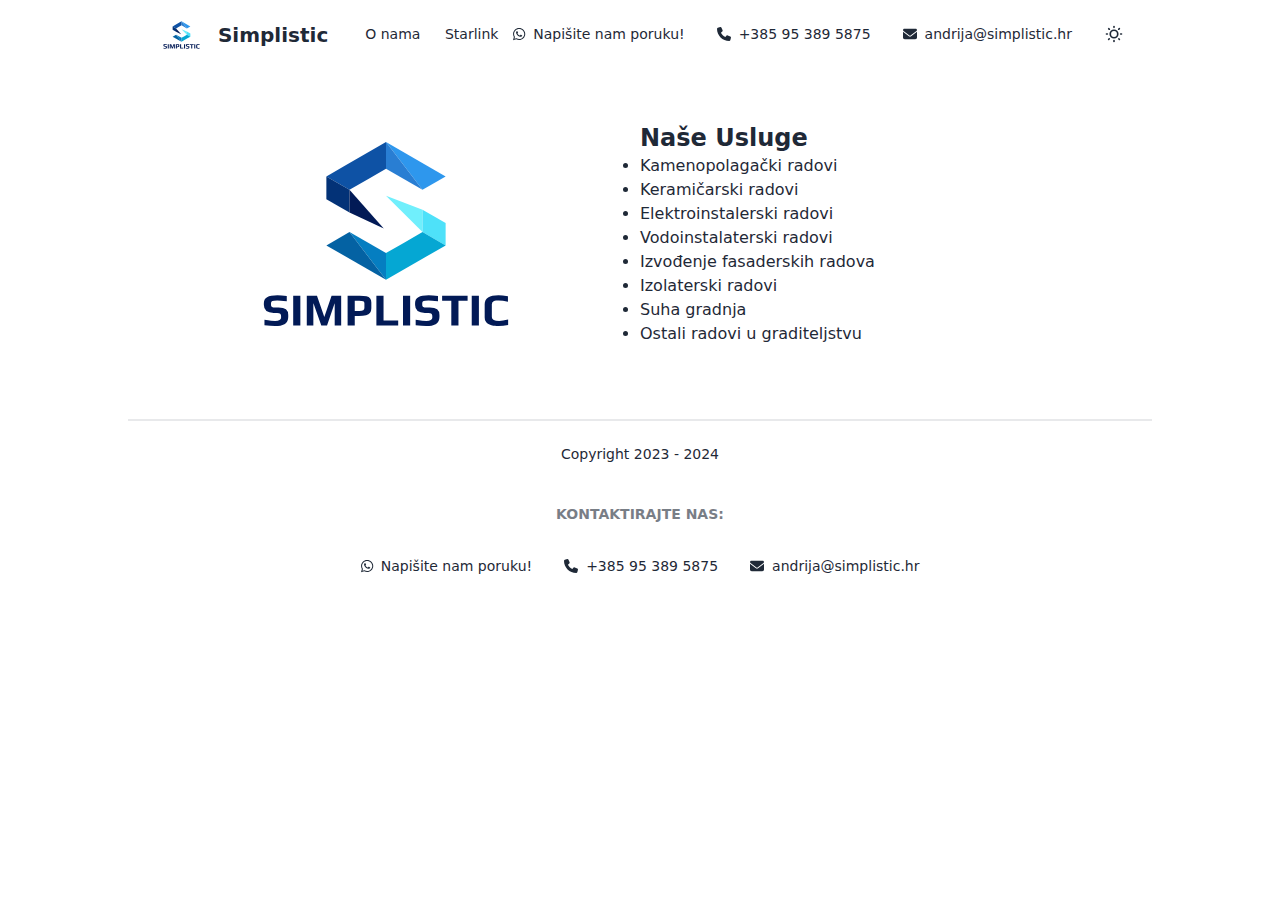
==== commit c62b075e: "update copyright" ====
--- a/docs/index.html
+++ b/docs/index.html
@@ -86,7 +86,7 @@
       <div class="divider"></div>
       <footer class="footer footer-center bg-base-100">
         <div>
-          <p>Copyright 2023</p>
+          <p>Copyright 2023 - 2024</p>
         </div>
         <div>
           <span class="footer-title">Kontaktirajte nas:</span>
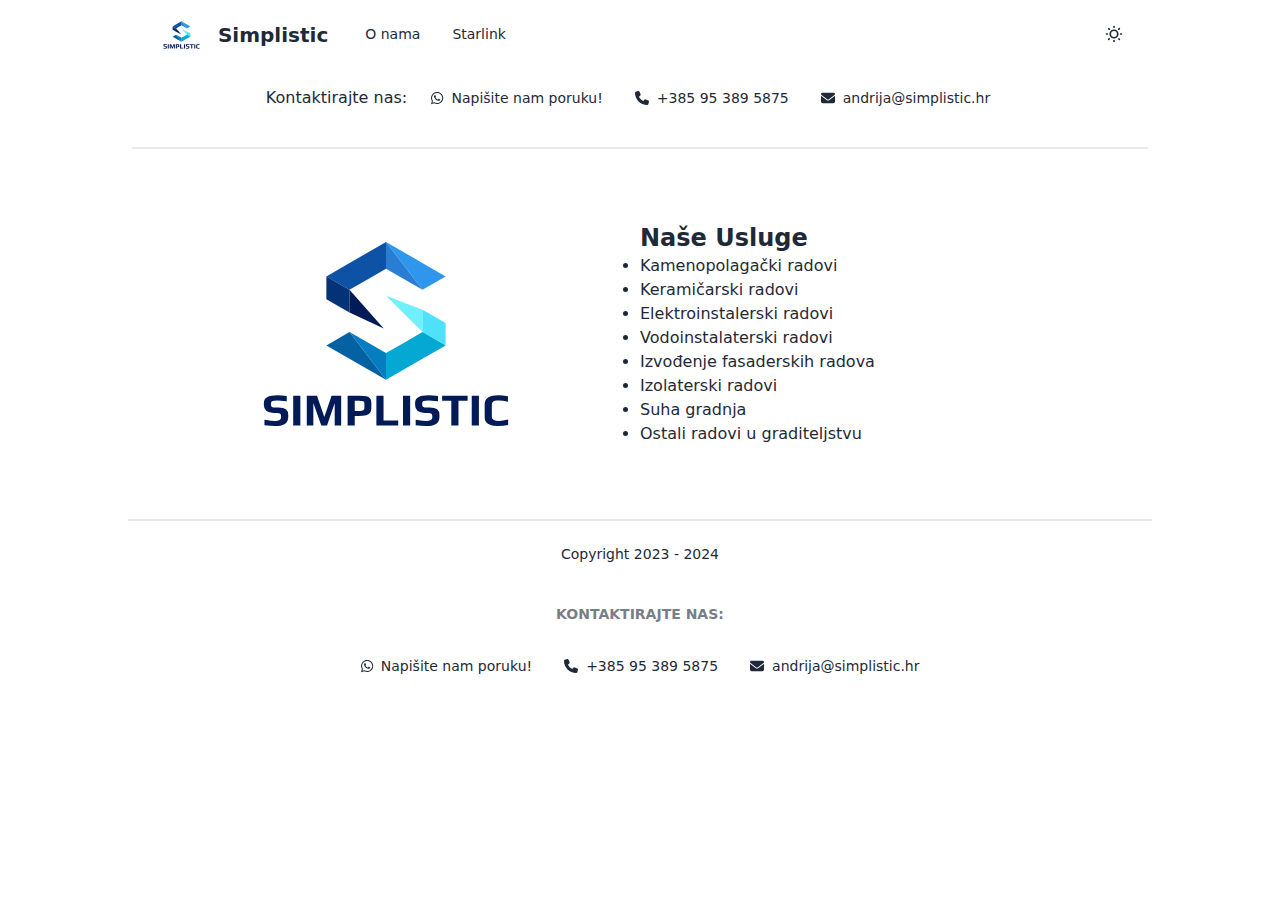
==== commit 0874b501: "change navbar" ====
--- a/docs/index.html
+++ b/docs/index.html
@@ -28,25 +28,12 @@
             </a>
             <ul class="menu menu-horizontal px-1">
               <li><a href="./pages/about.html">O nama</a></li>
-            </ul>
-            <ul class="menu menu-horizontal px-1">
               <li><a href="./pages/starlink.html">Starlink</a></li>
             </ul>
           </div>
           <div class="navbar-end">
-            <div class="hidden md:flex">
-              <!-- external links -->
+            <div class="flex">
               <ul class="menu menu-horizontal px-1">
-                <li>
-                  <a href="https://wa.me/385953895875" class="text-sm"><i class="fa-brands fa-whatsapp"></i>Napišite nam
-                    poruku!</a>
-                </li>
-                <li>
-                  <a href="tel:+385953895875" class="text-sm"><i class="fa-solid fa-phone"></i>+385 95 389 5875</a>
-                </li>
-                <li>
-                  <a href="mailto:andrija@simplistic.hr?subject=Upit&body=Poruka" class="text-sm"><i class="fa-solid fa-envelope"></i>andrija@simplistic.hr</a>
-                </li>
                 <li>
                   <label class="swap swap-rotate">
                     <!-- this hidden checkbox controls the state -->
@@ -64,6 +51,22 @@
       </header>
       <main>
         <div class="m-auto pt-1 px-1">
+          <div class="flex items-center justify-center">
+            <a>Kontaktirajte nas: </a>
+            <ul class="menu menu-horizontal">
+              <li>
+                <a href="https://wa.me/385953895875" class="text-sm"><i class="fa-brands fa-whatsapp"></i>Napišite nam
+                  poruku!</a>
+              </li>
+              <li>
+                <a href="tel:+385953895875" class="text-sm"><i class="fa-solid fa-phone"></i>+385 95 389 5875</a>
+              </li>
+              <li>
+                <a href="mailto:andrija@simplistic.hr?subject=Upit&body=Poruka" class="text-sm"><i class="fa-solid fa-envelope"></i>andrija@simplistic.hr</a>
+              </li>
+            </ul>
+          </div>
+          <div class="divider"></div>
           <div class="grid md:grid-cols-2 sm:grid-cols-1">
   <img class="m-auto max-w-sm" src="./images/simplistic-logo.svg" alt="simplistic.hr">
   <div class="my-auto">
--- a/docs/css/style.css
+++ b/docs/css/style.css
@@ -2141,6 +2141,10 @@
   margin-bottom: auto;
 }
 
+.flex {
+  display: flex;
+}
+
 .table {
   display: table;
 }
@@ -2201,6 +2205,14 @@
 
 .list-disc {
   list-style-type: disc;
+}
+
+.items-center {
+  align-items: center;
+}
+
+.justify-center {
+  justify-content: center;
 }
 
 .space-y-2 > :not([hidden]) ~ :not([hidden]) {
@@ -2280,20 +2292,6 @@
   filter: var(--tw-blur) var(--tw-brightness) var(--tw-contrast) var(--tw-grayscale) var(--tw-hue-rotate) var(--tw-invert) var(--tw-saturate) var(--tw-sepia) var(--tw-drop-shadow);
 }
 
-.navbar-start{
-  width:30%;
-  justify-content:flex-start
-}
-
-.navbar-center{
-  flex-shrink:0
-}
-
-.navbar-end{
-  width:70%;
-  justify-content:flex-end
-}
-
 @media (min-width: 640px) {
   .sm\:grid-cols-1 {
     grid-template-columns: repeat(1, minmax(0, 1fr));
@@ -2301,10 +2299,6 @@
 }
 
 @media (min-width: 768px) {
-  .md\:flex {
-    display: flex;
-  }
-
   .md\:grid-cols-2 {
     grid-template-columns: repeat(2, minmax(0, 1fr));
   }
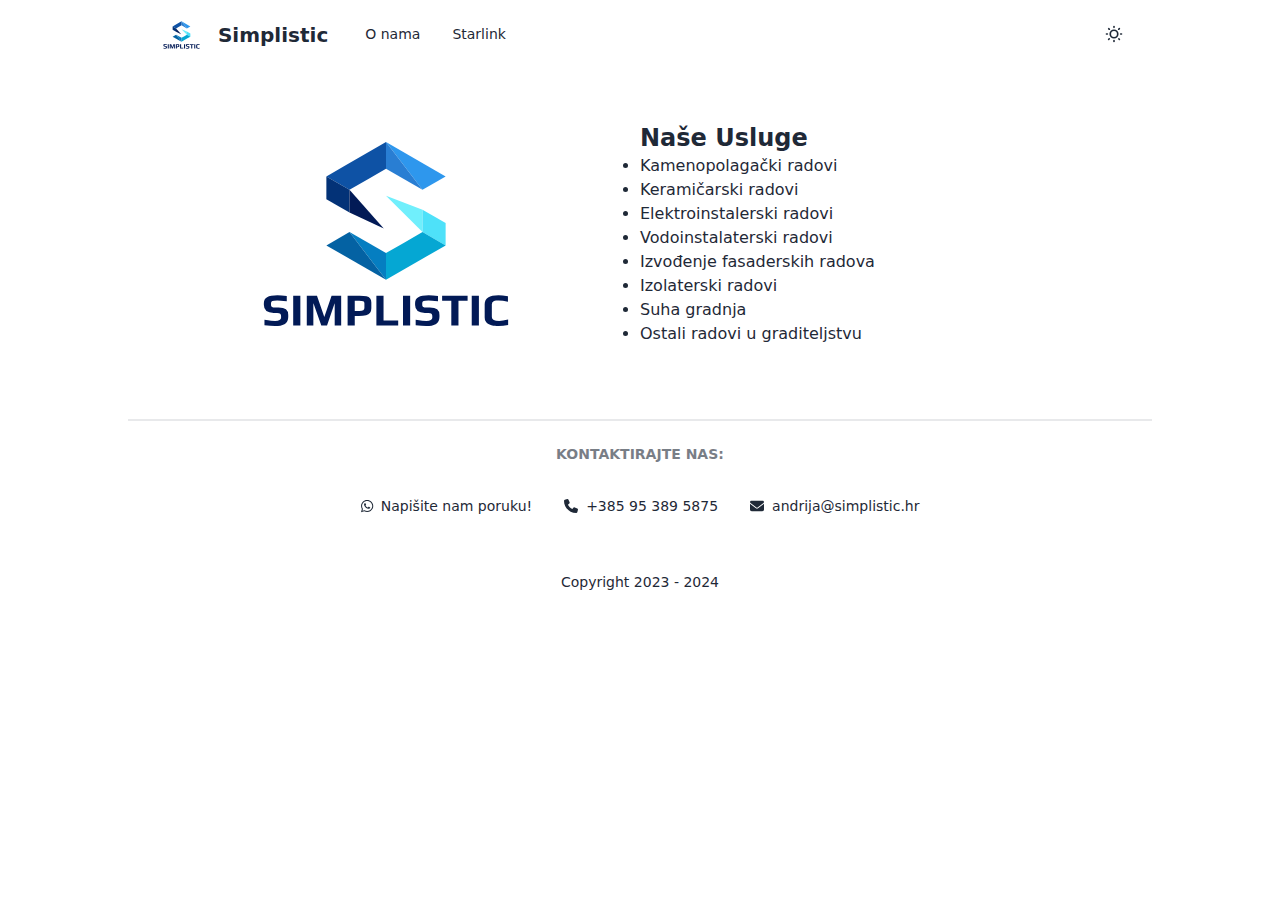
==== commit 75cbae9a: "update" ====
--- a/docs/index.html
+++ b/docs/index.html
@@ -51,22 +51,6 @@
       </header>
       <main>
         <div class="m-auto pt-1 px-1">
-          <div class="flex items-center justify-center">
-            <a>Kontaktirajte nas: </a>
-            <ul class="menu menu-horizontal">
-              <li>
-                <a href="https://wa.me/385953895875" class="text-sm"><i class="fa-brands fa-whatsapp"></i>Napišite nam
-                  poruku!</a>
-              </li>
-              <li>
-                <a href="tel:+385953895875" class="text-sm"><i class="fa-solid fa-phone"></i>+385 95 389 5875</a>
-              </li>
-              <li>
-                <a href="mailto:andrija@simplistic.hr?subject=Upit&body=Poruka" class="text-sm"><i class="fa-solid fa-envelope"></i>andrija@simplistic.hr</a>
-              </li>
-            </ul>
-          </div>
-          <div class="divider"></div>
           <div class="grid md:grid-cols-2 sm:grid-cols-1">
   <img class="m-auto max-w-sm" src="./images/simplistic-logo.svg" alt="simplistic.hr">
   <div class="my-auto">
@@ -89,9 +73,6 @@
       <div class="divider"></div>
       <footer class="footer footer-center bg-base-100">
         <div>
-          <p>Copyright 2023 - 2024</p>
-        </div>
-        <div>
           <span class="footer-title">Kontaktirajte nas:</span>
           <ul class="menu menu-horizontal px-1">
             <li>
@@ -105,6 +86,9 @@
             </li>
           </ul>
         </div>
+        <div>
+          <p>Copyright 2023 - 2024</p>
+        </div>
       </footer>
     </div>
   </body>
--- a/docs/css/style.css
+++ b/docs/css/style.css
@@ -2207,14 +2207,6 @@
   list-style-type: disc;
 }
 
-.items-center {
-  align-items: center;
-}
-
-.justify-center {
-  justify-content: center;
-}
-
 .space-y-2 > :not([hidden]) ~ :not([hidden]) {
   --tw-space-y-reverse: 0;
   margin-top: calc(0.5rem * calc(1 - var(--tw-space-y-reverse)));
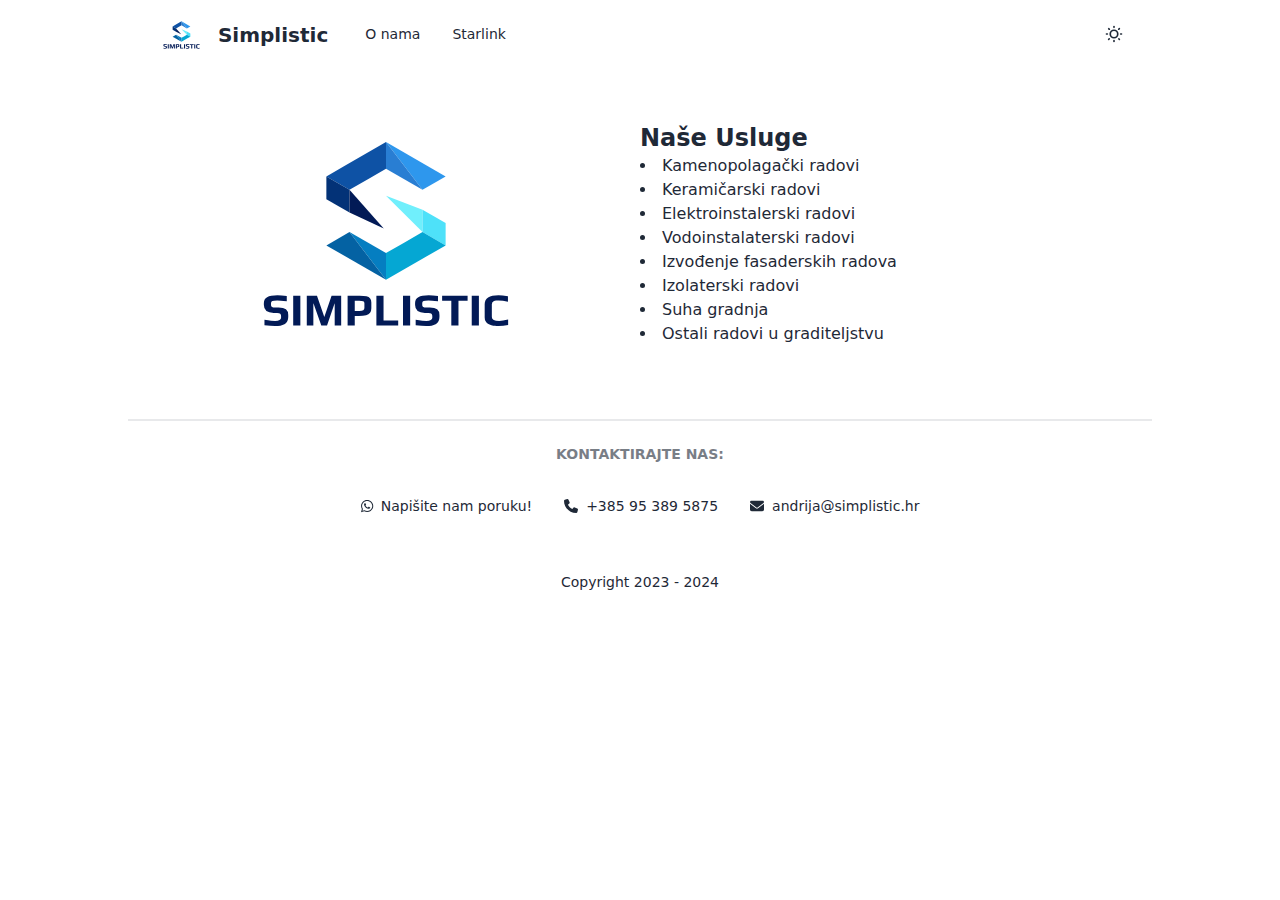
==== commit a1ddb147: "update" ====
--- a/docs/index.html
+++ b/docs/index.html
@@ -55,7 +55,7 @@
   <img class="m-auto max-w-sm" src="./images/simplistic-logo.svg" alt="simplistic.hr">
   <div class="my-auto">
     <a class="text-2xl font-bold">Naše Usluge</a>
-    <ul class="list-disc lis-inside">
+    <ul class="list-disc list-inside">
       <li>Kamenopolagački radovi</li>
       <li>Keramičarski radovi</li>
       <li>Elektroinstalerski radovi</li>
--- a/docs/css/style.css
+++ b/docs/css/style.css
@@ -2203,6 +2203,10 @@
   transform: translate(var(--tw-translate-x), var(--tw-translate-y)) rotate(var(--tw-rotate)) skewX(var(--tw-skew-x)) skewY(var(--tw-skew-y)) scaleX(var(--tw-scale-x)) scaleY(var(--tw-scale-y));
 }
 
+.list-inside {
+  list-style-position: inside;
+}
+
 .list-disc {
   list-style-type: disc;
 }
